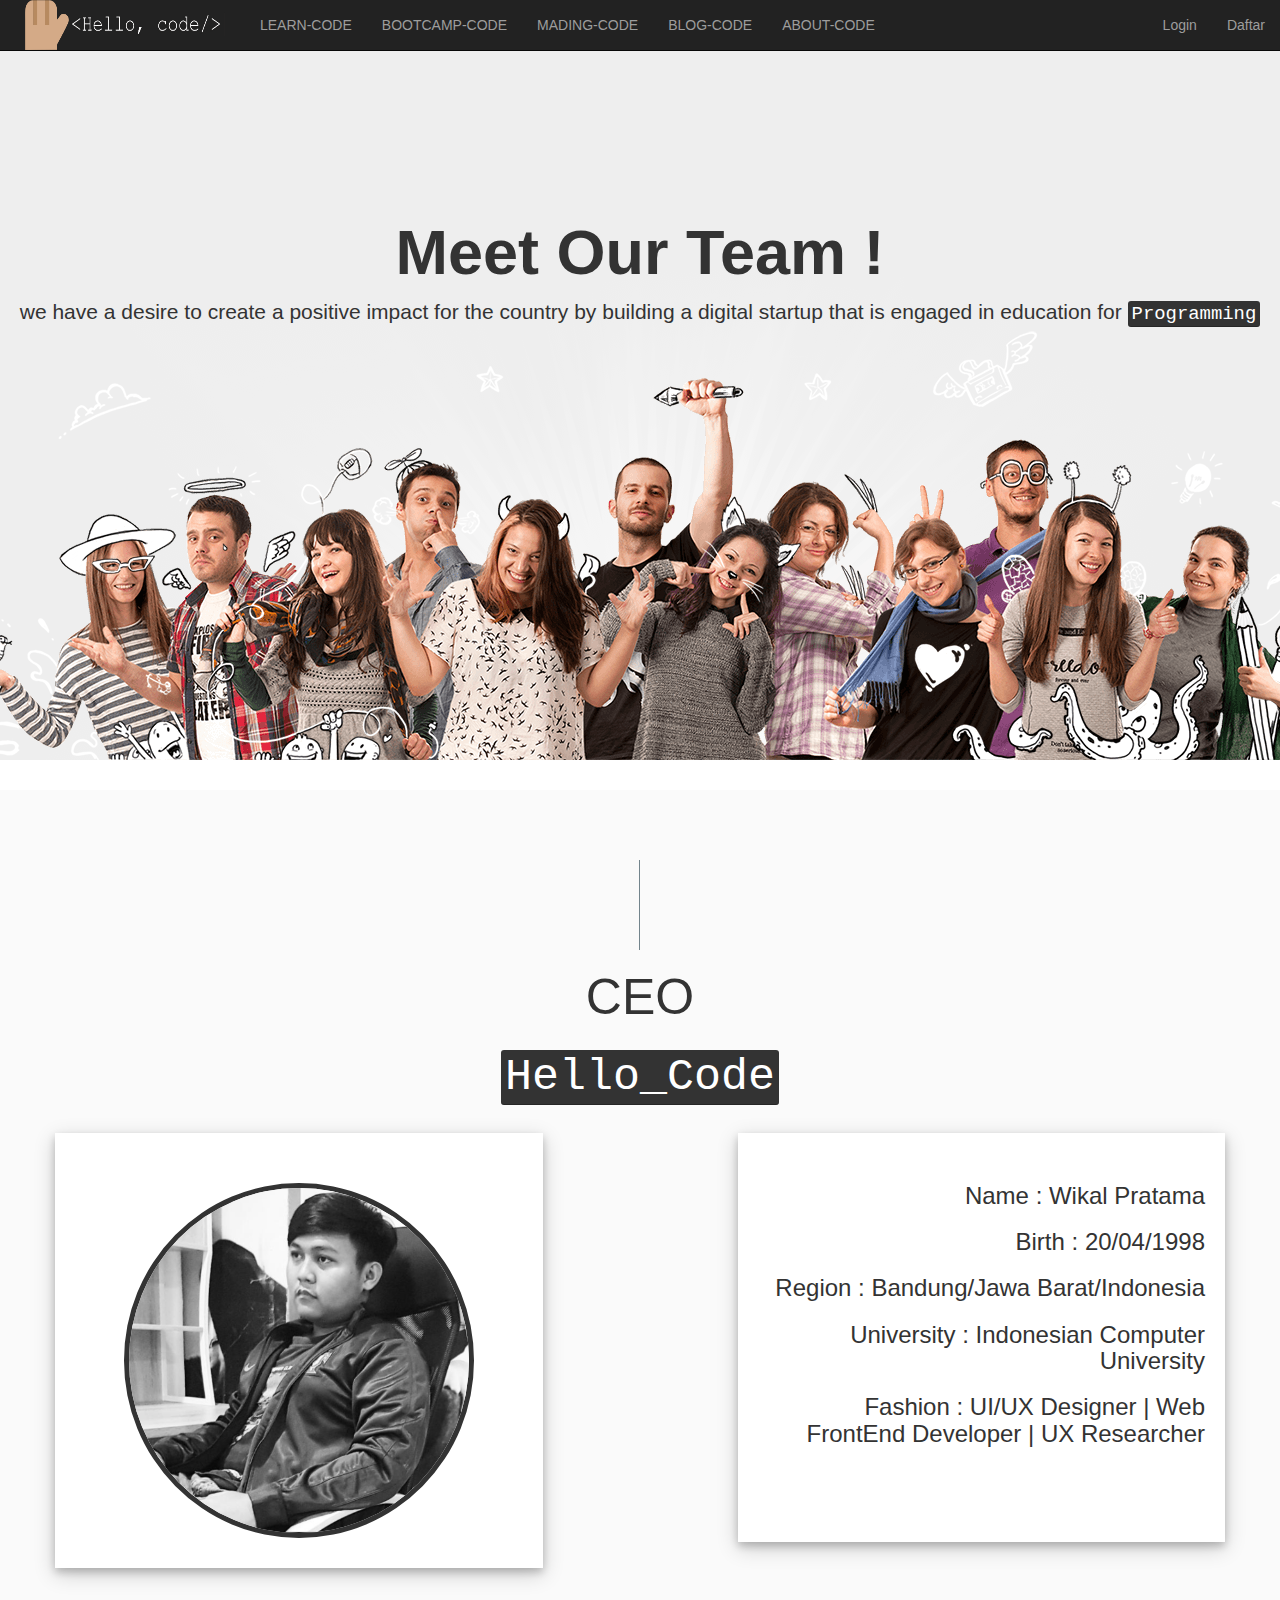
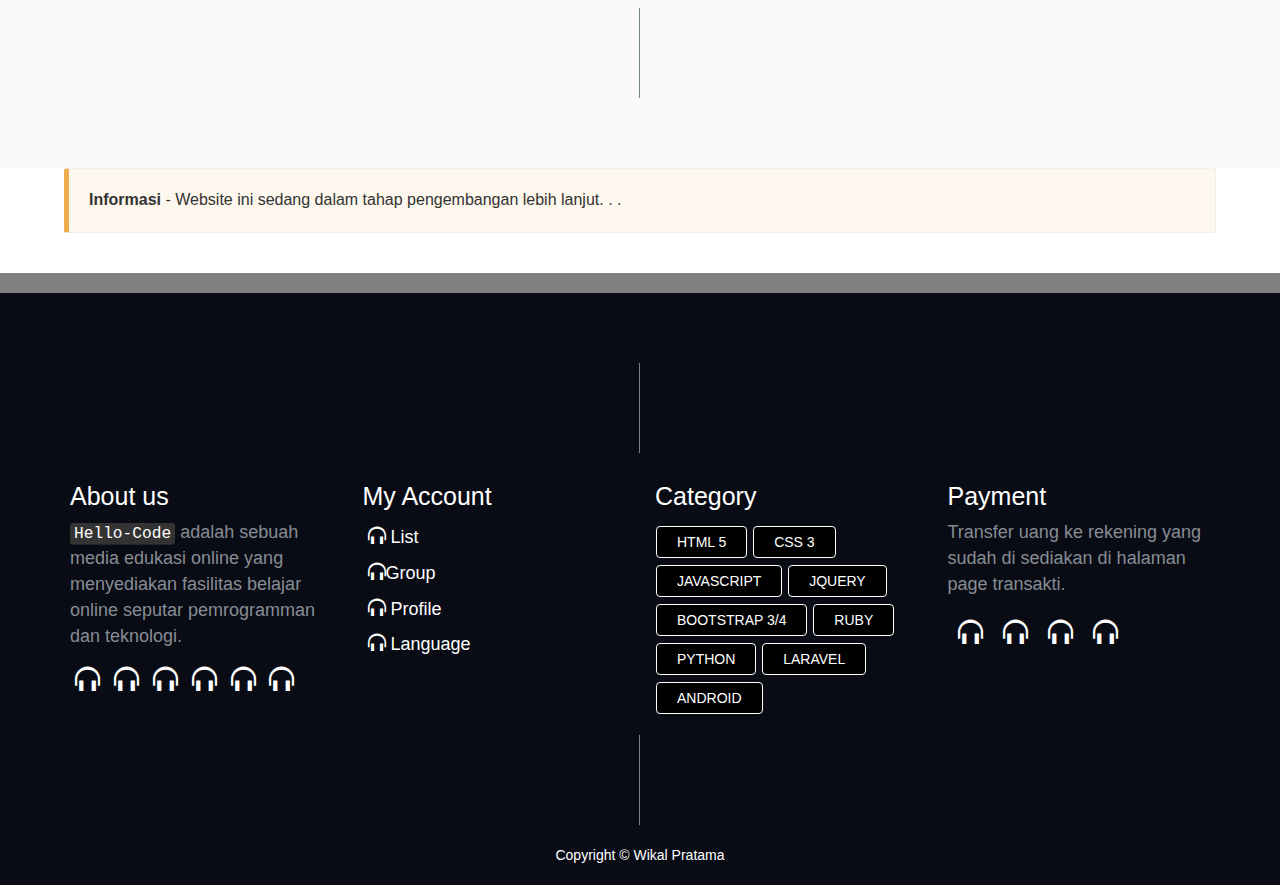
==== about.html @ 8a11c777 "ewok" ====
<!DOCTYPE html>
<html lang="en">

    <head>
        <meta charset="utf-8">
        <meta http-equiv="X-UA-Compatible" content="IE=edge">
        <meta name="viewport" content="width=device-width, initial-scale=1">
        <!-- The above 3 meta tags *must* come first in the head; any other head content must come *after* these tags -->
        <title>Bootcamp</title>

        <!-- Bootstrap -->
        <link href="css/bootstrap.min.css" rel="stylesheet">
        <link href="gayaku.css" rel="stylesheet">

        <!-- HTML5 shim and Respond.js for IE8 support of HTML5 elements and media queries -->
        <!-- WARNING: Respond.js doesn't work if you view the page via file:// -->
        <!--[if lt IE 9]>
<script src="https://oss.maxcdn.com/html5shiv/3.7.3/html5shiv.min.js"></script>
<script src="https://oss.maxcdn.com/respond/1.4.2/respond.min.js"></script>
<![endif]-->
    </head>

    <body>

        <nav class="navbar navbar-inverse navbar-fixed-top" style="margin: 0px;">
            <div class="container-fluid">
                <!-- Brand and toggle get grouped for better mobile display -->
                <div class="navbar-header">
                    <button type="button" class="navbar-toggle collapsed" data-toggle="collapse" data-target="#bs-example-navbar-collapse-1" aria-expanded="false">
                        <span class="sr-only">Toggle navigation</span>
                        <span class="icon-bar"></span>
                        <span class="icon-bar"></span>
                        <span class="icon-bar"></span>
                    </button>
                    <a href="index.html"><img src="gambar/icon2.png" style="width: 200px; margin-right: 20px; margin-left: 10px;" height="50px;">
                    </a>
                </div>

                <!-- Collect the nav links, forms, and other content for toggling -->
                <div class="collapse navbar-collapse" id="bs-example-navbar-collapse-1">
                    <ul class="nav navbar-nav">
                        <li><a href="learn.html">LEARN-CODE</a></li>
                        <li><a href="bootcamp.html">BOOTCAMP-CODE</a></li>
                        <li><a href="mading.html">MADING-CODE</a></li>
                        <li><a href="#">BLOG-CODE</a></li>
                        <li><a href="about.html">ABOUT-CODE</a></li>
                    </ul>
                    <ul class="nav navbar-nav navbar-right">
                        <li><a href="#">Login</a></li>
                        <li><a href="#">Daftar</a></li>
                    </ul>
                </div>
                <!-- /.navbar-collapse -->
            </div>
            <!-- /.container-fluid -->
        </nav>

        <div class="jumbotron text-center" id="jumboabout">
            <h1 id="about">Meet Our Team ! </h1>
            <p>we have a desire to create a positive impact for the country by building a digital startup that is engaged in education for <kbd>Programming</kbd></p>

        </div>



        <section class="ceo text-center">
            <div class="container">
                <hr>
                <h2>CEO </h2>
                <h2><kbd>Hello_Code</kbd></h2>
                <br>
                <div class="row">
                    <div class="col-md-5" style="background-color: white; box-shadow: 0 4px 8px 0 rgba(0, 0, 0, 0.2), 0 6px 20px 0 rgba(0, 0, 0, 0.19); padding: 30px;">
                        <br>
                        <img class="img img-circle animate" src="gambar/newwikal.jpg">
                    </div>
                    <div class="col-md-5 col-md-offset-2" style="background-color: white; box-shadow: 0 4px 8px 0 rgba(0, 0, 0, 0.2), 0 6px 20px 0 rgba(0, 0, 0, 0.19); padding: 30px; padding-bottom: 85px; margin-left: 154x; padding-right: 20px;">
                        <h3>Name : Wikal Pratama</h3>
                        <h3>Birth : 20/04/1998 </h3>
                        <h3>Region : Bandung/Jawa Barat/Indonesia </h3>
                        <h3>University : Indonesian Computer University </h3>
                        <h3>Fashion : UI/UX Designer | Web FrontEnd Developer | UX Researcher</h3>
                    </div>
                </div>
            </div>
            <br>
            <hr>
        </section>




        <div class="oaerror warning">
            <strong>Informasi</strong> - Website ini sedang dalam tahap pengembangan lebih lanjut. . .
        </div>

        <br>
        <br>



        <section class="footerbawah">
            <footer class="footer">
                <div class="container">
                    <hr>
                    <div class="row">
                        <div class="col-sm-3">
                            <h4 class="title ">About us</h4>
                            <p><kbd>Hello-Code</kbd> adalah sebuah media edukasi online yang menyediakan fasilitas belajar online seputar pemrogramman dan teknologi.</p>
                            <ul class="social-icon">
                                <a href="#" class="social"><i class="glyphicon glyphicon-headphones" aria-hidden="true"></i></a>
                                <a href="#" class="social"><i class="glyphicon glyphicon-headphones" aria-hidden="true"></i></a>
                                <a href="#" class="social"><i class="glyphicon glyphicon-headphones" aria-hidden="true"></i></a>
                                <a href="#" class="social"><i class="glyphicon glyphicon-headphones" aria-hidden="true"></i></a>
                                <a href="#" class="social"><i class="glyphicon glyphicon-headphones" aria-hidden="true"></i></a>
                                <a href="#" class="social"><i class="glyphicon glyphicon-headphones" aria-hidden="true"></i></a>
                            </ul>
                        </div>
                        <div class="col-sm-3">
                            <h4 class="title">My Account</h4>
                            <span class="acount-icon">          
                                <a href="#"><i class="glyphicon glyphicon-headphones" aria-hidden="true"></i> List</a>
                                <a href="#"><i class="glyphicon glyphicon-headphones" aria-hidden="true"></i>Group</a>
                                <a href="#"><i class="glyphicon glyphicon-headphones" aria-hidden="true"></i> Profile</a>
                                <a href="#"><i class="glyphicon glyphicon-headphones" aria-hidden="true"></i> Language</a>           
                            </span>
                        </div>
                        <div class="col-sm-3">
                            <h4 class="title">Category</h4>
                            <div class="category">
                                <a href="#">HTML 5</a>
                                <a href="#">CSS 3</a>
                                <a href="#">JAVASCRIPT</a>
                                <a href="#">JQUERY</a>
                                <a href="#">BOOTSTRAP 3/4</a>
                                <a href="#">RUBY</a>
                                <a href="#">PYTHON</a>
                                <a href="#">LARAVEL</a>
                                <a href="#">ANDROID</a>
                            </div>
                        </div>
                        <div class="col-sm-3">
                            <h4 class="title">Payment</h4>
                            <p>Transfer uang ke rekening yang sudah di sediakan di halaman page transakti.</p>
                            <ul class="payment">
                                <li><a href="#"><i class="glyphicon glyphicon-headphones" aria-hidden="true"></i></a></li>
                                <li><a href="#"><i class="glyphicon glyphicon-headphones" aria-hidden="true"></i></a></li>
                                <li><a href="#"><i class="glyphicon glyphicon-headphones" aria-hidden="true"></i></a></li>
                                <li><a href="#"><i class="glyphicon glyphicon-headphones" aria-hidden="true"></i></a></li>
                            </ul>
                        </div>
                    </div>
                    <hr>
                    <div class="row text-center"><a href="#" style="color: #fff;">Copyright © Wikal Pratama</a></div>
                </div>
            </footer>
        </section>


        <!-- jQuery (necessary for Bootstrap's JavaScript plugins) -->
        <script src="https://ajax.googleapis.com/ajax/libs/jquery/1.12.4/jquery.min.js"></script>
        <!-- Include all compiled plugins (below), or include individual files as needed -->
        <script src="js/bootstrap.min.js"></script>
    </body>

</html>
---- gayaku.css ----
#jumbohome {
    background-image:url(gambar/hellocodeblur.png);
    background-size: cover;
    height: 550px;
    min-height: 760px;


}

#jumbohome h1 {
    color: white;
    font-weight: 700;
    text-align: center;
    padding-top: 300px;
}

#jumbohome p {
    color: white;
    text-align: center;
    padding-top: 20px;
    font-size: 25px;
}

#jumbolearn {
    background-image: url(gambar/learncode.png);
    background-size: cover;
    height: 550px;
    min-height: 760px;
}
#jumbolearn h1 {
    color: white;
    font-weight: 700;
    text-align: center;
    padding-top: 300px;
}

#jumbolearn p {
    color : white;
    padding-top: 20px;
    font-size: 25px;
}

#jumboboot {
    background-image: url(gambar/bootcamp.png);
    background-size: cover;
    height: 550px;
    min-height: 760px;
}



#jumboboot p {
    color: white;
    padding-top: 20px;
    font-size: 25px;
}



#jumbomading {
    background-image: url(gambar/mading.jpg);
    background-size: cover;
    height: 550px;
    min-height: 760px;
}

#jumbomading p {
    color: white;
    padding-top: 20px;
    font-size: 25px;
}

#jumboabout {
    background-image: url(gambar/team-about.png);
     background-repeat:no-repeat;
    background-position: bottom;
    
    height: 550px;
    min-height: 760px;
}





.animate {
    transition: 0.8s;
}

.animate:hover{
    transform: rotate(360deg);
    border-radius: 50%;
}

.animate2{
    transition: 0.8s;
}

.animate2:hover{
    transform: rotate3d(360deg);
    
}

 h1 {
    color: white;
    font-weight: 700;
    text-align: center;
    padding-top: 300px;
}

#about {
    padding-top: 150px;
}


h2 {
    font-size: 50px;
}

hr {
    width: 30px;
    border-top: 3px solid #eee
    
}

#madding {
    background-color: lightgray;
    color: black;
}


p {
    font-size: 18px;
}

.mulaibelajar {
    padding-top: 100px;
    min-height: 650px;
    background-image: url(gambar/bg1.png);
    background-size: cover;
    /* Create the parallax scrolling effect */
    background-attachment: fixed;
    background-position: center;
    background-repeat: no-repeat;
    background-size: cover;
}

hr {
    border:         none;
    border-left:    1px solid hsla(200, 10%, 50%,100);
    height:         10vh;
    width:          1px;
}

body {
    font-family: 'Open Sans',sans-serif;
}

.bootcamp{
    background-color: #FAFAFA;
    padding-top: 50px;
    min-height: 500px;
    padding-bottom: 50px;
}

.mading {
    padding-top: 100px;
    padding-bottom: 100px;
    min-height: 580px;

    background-image: url(gambar/mading.jpg);

    background-size: cover;
    /* Create the parallax scrolling effect */
    background-attachment: fixed;
    background-position: center;
    background-repeat: no-repeat;
    background-size: cover;
    color: white;
}

.ceo {
    padding-top: 50px;
    padding-bottom: 50px;
    min-height: 580px;
    background-color: #FAFAFA;
}

.ceo img {
    border: 5px solid #333;
    width: 350px;
}

.ceo h3{
    text-align: right;
}

.formsaran{
    padding-top: 150px;
    padding-bottom: 150px;
}



.footerbawah {
    background-color: gray;
    min-height: 100px;
    padding-top: 20px;
}



button{
    width: 200px;
}

.caption {
    padding-bottom: 0;
}


.isi{
    min-height: 580px;
}

.isi img{
    width: 100px;
}

.isi h4{
    font-size: 16px;
}




/* button 3 dimensi */

.btn3d {
    position:relative;
    top: -6px;
    border:0;
    transition: all 40ms linear;
    margin-top:10px;
    margin-bottom:10px;
    margin-left:2px;
    margin-right:2px;
}

.btn3d:active, .btn3d.active {
    top:2px;
}

.btn3d.btn-primary {
    box-shadow:0 0 0 1px #417fbd inset, 0 0 0 2px rgba(255,255,255,0.15) inset, 0 8px 0 0 #4D5BBE, 0 8px 8px 1px rgba(0,0,0,0.5);
    background-color:#4274D7;
}
.btn3d.btn-primary:active, .btn3d.btn-primary.active {
    box-shadow:0 0 0 1px #417fbd inset, 0 0 0 1px rgba(255,255,255,0.15) inset, 0 1px 3px 1px rgba(0,0,0,0.3);
    background-color:#4274D7;
}








.oaerror {
    width: 90%; /* Configure it fit in your design  */
    margin: 0 auto; /* Centering Stuff */
    background-color: #FFFFFF; /* Default background */
    padding: 20px;
    border: 1px solid #eee;
    border-left-width: 5px;
    border-radius: 3px;
    margin: 0 auto;
    font-family: 'Open Sans', sans-serif;
    font-size: 16px;
}

.warning {
    border-left-color: #f0ad4e;
    background-color: rgba(240, 173, 78, 0.1);
}








/*FOOTER START///////////////////*/
.footer {
    padding: 50px 0 20px 0;
    background-color: #090c14;
    color: #878c94;
}
.footer .title{
    text-align: left;
    color:#fff;
    font-size:25px;
}
.footer .social-icon{
    padding:0px;
    margin:0px;
}
.footer .social-icon a{
    display:inline-block;
    color:#fff;
    font-size:25px;
    padding:5px;
}
.footer .acount-icon a{
    display:block;
    color:#fff;
    font-size:18px;
    padding:5px;
    text-decoration:none;
}
.footer .acount-icon .fa{
    margin-right:25px;
}
.footer .category a {
    text-decoration: none;
    color: #fff;
    display: inline-block;
    padding: 5px 20px;
    margin: 1px;
    border-radius:4px;
    margin-top: 6px;
    background-color: black;
    border: solid 1px #fff;
}
.footer .payment{
    margin:0px;
    padding:0px;
    list-style-type:none
}
.footer .payment li{
    list-style-type:none
}
.footer .payment li a {
    text-decoration: none;
    display: inline-block;
    color: #fff;
    float: left;
    font-size: 25px;
    padding: 10px 10px;
}





























.material-button-anim {
    position: relative;
    padding: 127px 15px 27px;
    text-align: center;
    max-width: 320px;
    margin: 0 auto 20px;
}

.material-button {
    position: relative;
    top: 0;
    z-index: 1;
    width: 70px;
    height: 70px;
    font-size: 1.5em;
    color: #fff;
    background: #2C98DE;
    border: none;
    border-radius: 50%;
    box-shadow: 0 3px 6px rgba(0,0,0,.275);
    outline: none;
}
.material-button-toggle {
    z-index: 3;
    width: 90px;
    height: 90px;
    margin: 0 auto;
}
.material-button-toggle span {
    -webkit-transform: none;
    transform:         none;
    -webkit-transition: -webkit-transform .175s cubic-bazier(.175,.67,.83,.67);
    transition:         transform .175s cubic-bazier(.175,.67,.83,.67);
}
.material-button-toggle.open {
    -webkit-transform: scale(1.3,1.3);
    transform:         scale(1.3,1.3);
    -webkit-animation: toggleBtnAnim .175s;
    animation:         toggleBtnAnim .175s;
}
.material-button-toggle.open span {
    -webkit-transform: rotate(45deg);
    transform:         rotate(45deg);
    -webkit-transition: -webkit-transform .175s cubic-bazier(.175,.67,.83,.67);
    transition:         transform .175s cubic-bazier(.175,.67,.83,.67);
}

#options {
    height: 70px;
}
.option {
    position: relative;
}
.option .option1,
.option .option2,
.option .option3 {
    filter: blur(5px);
    -webkit-filter: blur(5px);
    -webkit-transition: all .175s;
    transition:         all .175s;
}
.option .option1 {
    -webkit-transform: translate3d(90px,90px,0) scale(.8,.8);
    transform:         translate3d(90px,90px,0) scale(.8,.8);
}
.option .option2 {
    -webkit-transform: translate3d(0,90px,0) scale(.8,.8);
    transform:         translate3d(0,90px,0) scale(.8,.8);
}
.option .option3 {
    -webkit-transform: translate3d(-90px,90px,0) scale(.8,.8);
    transform:         translate3d(-90px,90px,0) scale(.8,.8);
}
.option.scale-on .option1, 
.option.scale-on .option2,
.option.scale-on .option3 {
    filter: blur(0);
    -webkit-filter: blur(0);
    -webkit-transform: none;
    transform:         none;
    -webkit-transition: all .175s;
    transition:         all .175s;
}
.option.scale-on .option2 {
    -webkit-transform: translateY(-28px) translateZ(0);
    transform:         translateY(-28px) translateZ(0);
    -webkit-transition: all .175s;
    transition:         all .175s;
}

@keyframes toggleBtnAnim {
    0% {
        -webkit-transform: scale(1,1);
        transform:         scale(1,1);
    }
    25% {
        -webkit-transform: scale(1.4,1.4);
        transform:         scale(1.4,1.4); 
    }
    75% {
        -webkit-transform: scale(1.2,1.2);
        transform:         scale(1.2,1.2);
    }
    100% {
        -webkit-transform: scale(1.3,1.3);
        transform:         scale(1.3,1.3);
    }
}
@-webkit-keyframes toggleBtnAnim {
    0% {
        -webkit-transform: scale(1,1);
        transform:         scale(1,1);
    }
    25% {
        -webkit-transform: scale(1.4,1.4);
        transform:         scale(1.4,1.4); 
    }
    75% {
        -webkit-transform: scale(1.2,1.2);
        transform:         scale(1.2,1.2);
    }
    100% {
        -webkit-transform: scale(1.3,1.3);
        transform:         scale(1.3,1.3);
    }
}
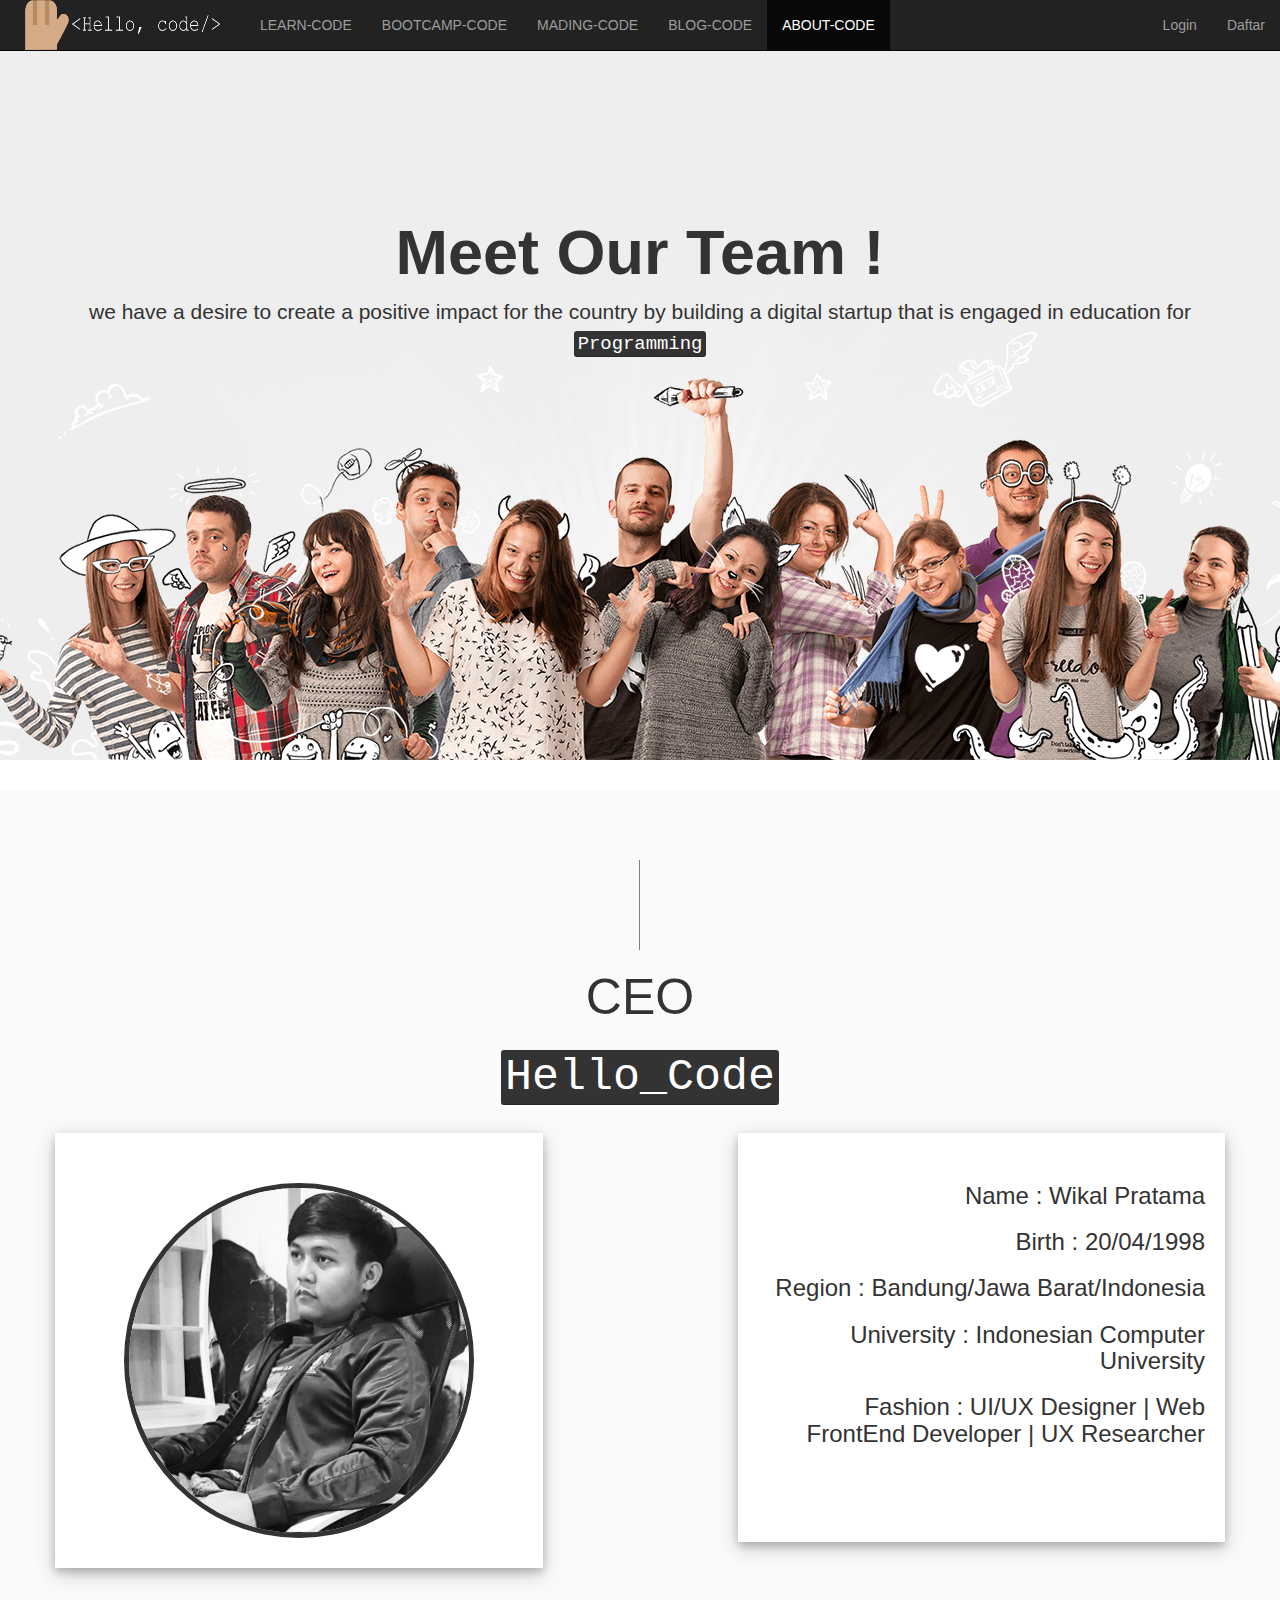
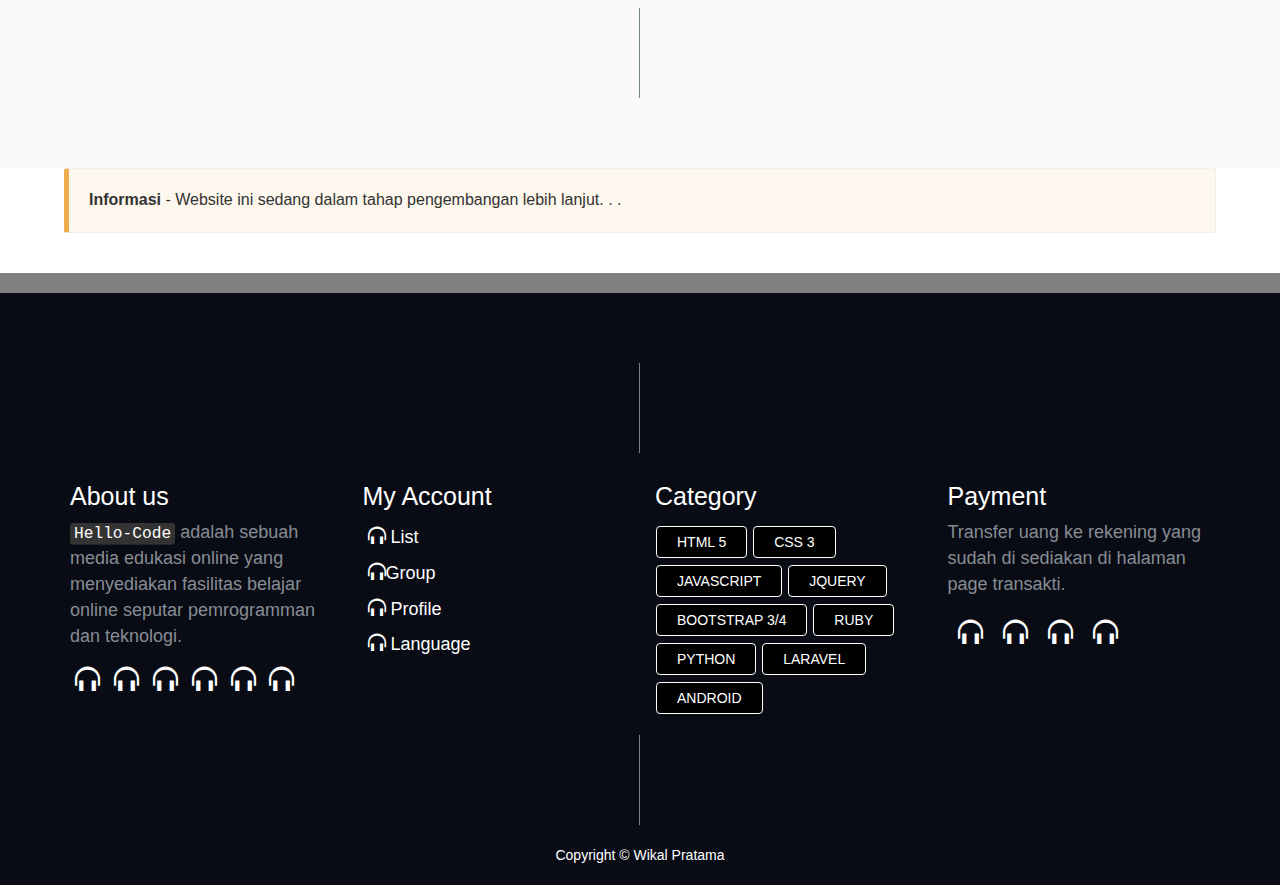
==== commit 2771fbaa: "animate.css" ====
--- a/about.html
+++ b/about.html
@@ -43,7 +43,7 @@
                         <li><a href="bootcamp.html">BOOTCAMP-CODE</a></li>
                         <li><a href="mading.html">MADING-CODE</a></li>
                         <li><a href="#">BLOG-CODE</a></li>
-                        <li><a href="about.html">ABOUT-CODE</a></li>
+                        <li class="active"><a href="about.html">ABOUT-CODE</a></li>
                     </ul>
                     <ul class="nav navbar-nav navbar-right">
                         <li><a href="#">Login</a></li>
@@ -56,8 +56,10 @@
         </nav>
 
         <div class="jumbotron text-center" id="jumboabout">
-            <h1 id="about">Meet Our Team ! </h1>
-            <p>we have a desire to create a positive impact for the country by building a digital startup that is engaged in education for <kbd>Programming</kbd></p>
+            <div class="container">
+                <h1 id="about">Meet Our Team ! </h1>
+                <p>we have a desire to create a positive impact for the country by building a digital startup that is engaged in education for <kbd>Programming</kbd></p>
+            </div>
 
         </div>
 
--- a/gayaku.css
+++ b/gayaku.css
@@ -3,7 +3,7 @@
     background-size: cover;
     height: 550px;
     min-height: 760px;
-
+    font-family : “Courier New”, Courier, monospace
 
 }
 
@@ -26,6 +26,7 @@
     background-size: cover;
     height: 550px;
     min-height: 760px;
+    font-family : “Courier New”, Courier, monospace
 }
 #jumbolearn h1 {
     color: white;
@@ -45,6 +46,7 @@
     background-size: cover;
     height: 550px;
     min-height: 760px;
+    font-family : “Courier New”, Courier, monospace
 }
 
 
@@ -62,6 +64,7 @@
     background-size: cover;
     height: 550px;
     min-height: 760px;
+    font-family : “Courier New”, Courier, monospace
 }
 
 #jumbomading p {
@@ -74,9 +77,9 @@
     background-image: url(gambar/team-about.png);
      background-repeat:no-repeat;
     background-position: bottom;
-    
+    min-height: 760px;
+    font-family : “Courier New”, Courier, monospace
     height: 550px;
-    min-height: 760px;
 }
 
 
@@ -356,7 +359,78 @@
 
 
 
-
+@-webkit-keyframes bounce {
+  from,
+  20%,
+  53%,
+  80%,
+  to {
+    -webkit-animation-timing-function: cubic-bezier(0.215, 0.61, 0.355, 1);
+    animation-timing-function: cubic-bezier(0.215, 0.61, 0.355, 1);
+    -webkit-transform: translate3d(0, 0, 0);
+    transform: translate3d(0, 0, 0);
+  }
+
+  40%,
+  43% {
+    -webkit-animation-timing-function: cubic-bezier(0.755, 0.05, 0.855, 0.06);
+    animation-timing-function: cubic-bezier(0.755, 0.05, 0.855, 0.06);
+    -webkit-transform: translate3d(0, -30px, 0);
+    transform: translate3d(0, -30px, 0);
+  }
+
+  70% {
+    -webkit-animation-timing-function: cubic-bezier(0.755, 0.05, 0.855, 0.06);
+    animation-timing-function: cubic-bezier(0.755, 0.05, 0.855, 0.06);
+    -webkit-transform: translate3d(0, -15px, 0);
+    transform: translate3d(0, -15px, 0);
+  }
+
+  90% {
+    -webkit-transform: translate3d(0, -4px, 0);
+    transform: translate3d(0, -4px, 0);
+  }
+}
+
+@keyframes bounce {
+  from,
+  20%,
+  53%,
+  80%,
+  to {
+    -webkit-animation-timing-function: cubic-bezier(0.215, 0.61, 0.355, 1);
+    animation-timing-function: cubic-bezier(0.215, 0.61, 0.355, 1);
+    -webkit-transform: translate3d(0, 0, 0);
+    transform: translate3d(0, 0, 0);
+  }
+
+  40%,
+  43% {
+    -webkit-animation-timing-function: cubic-bezier(0.755, 0.05, 0.855, 0.06);
+    animation-timing-function: cubic-bezier(0.755, 0.05, 0.855, 0.06);
+    -webkit-transform: translate3d(0, -30px, 0);
+    transform: translate3d(0, -30px, 0);
+  }
+
+  70% {
+    -webkit-animation-timing-function: cubic-bezier(0.755, 0.05, 0.855, 0.06);
+    animation-timing-function: cubic-bezier(0.755, 0.05, 0.855, 0.06);
+    -webkit-transform: translate3d(0, -15px, 0);
+    transform: translate3d(0, -15px, 0);
+  }
+
+  90% {
+    -webkit-transform: translate3d(0, -4px, 0);
+    transform: translate3d(0, -4px, 0);
+  }
+}
+
+.bounce {
+  -webkit-animation-name: bounce;
+  animation-name: bounce;
+  -webkit-transform-origin: center bottom;
+  transform-origin: center bottom;
+}
 
 
 
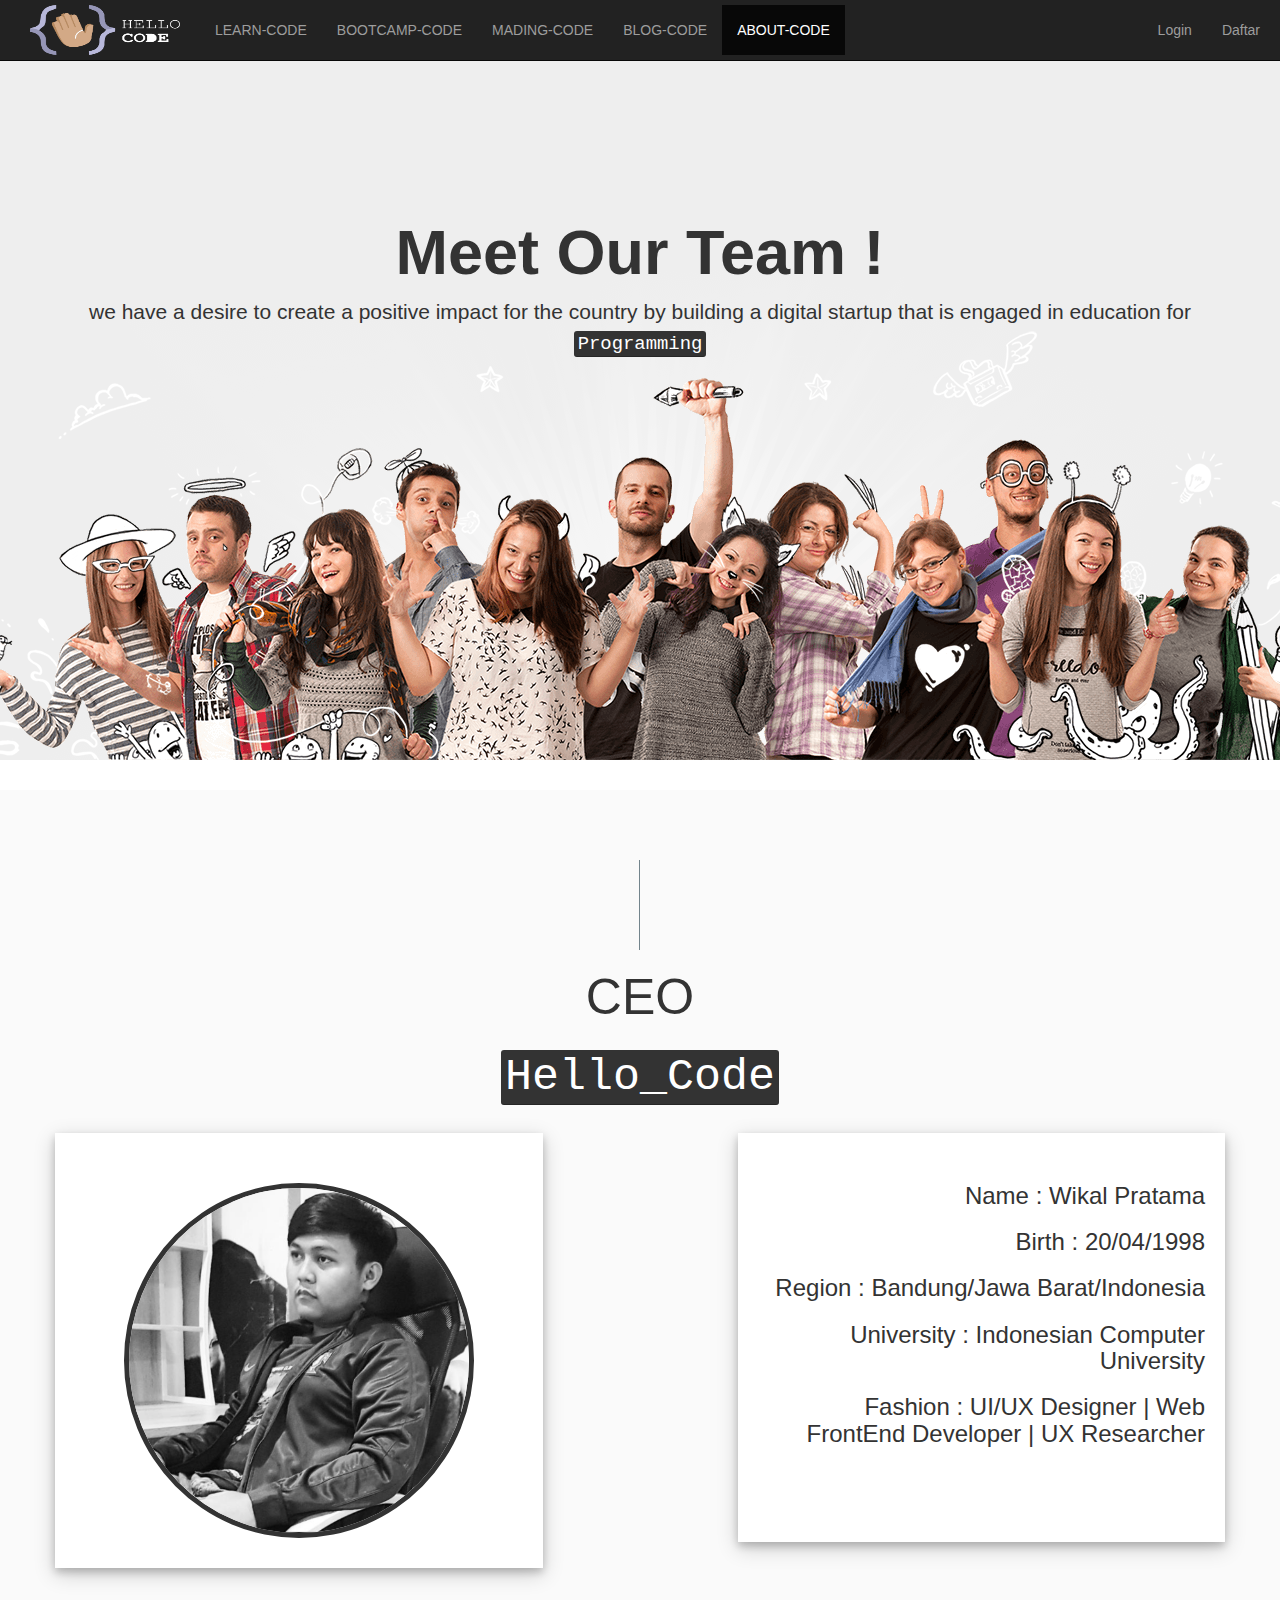
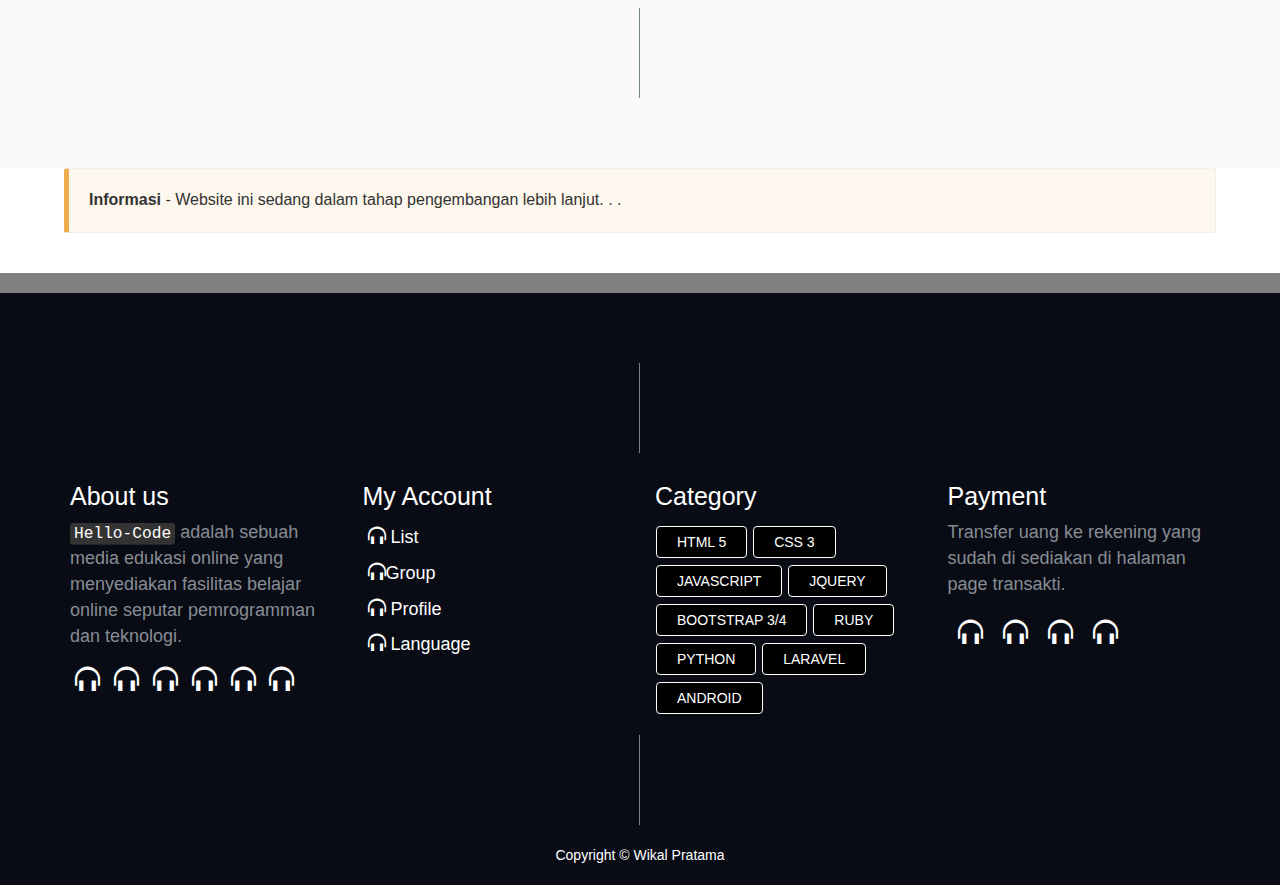
==== commit 6d598b86: "cilem bau" ====
--- a/about.html
+++ b/about.html
@@ -22,7 +22,7 @@
 
     <body>
 
-        <nav class="navbar navbar-inverse navbar-fixed-top" style="margin: 0px;">
+        <nav class="navbar navbar-inverse navbar-fixed-top" style="padding: 5px;">
             <div class="container-fluid">
                 <!-- Brand and toggle get grouped for better mobile display -->
                 <div class="navbar-header">
@@ -32,7 +32,7 @@
                         <span class="icon-bar"></span>
                         <span class="icon-bar"></span>
                     </button>
-                    <a href="index.html"><img src="gambar/icon2.png" style="width: 200px; margin-right: 20px; margin-left: 10px;" height="50px;">
+                    <a href="index.html"><img class="" src="gambar/icon/logo.png" style="width: 150px; margin-right: 20px; margin-left: 10px;" height="50px;">
                     </a>
                 </div>
 
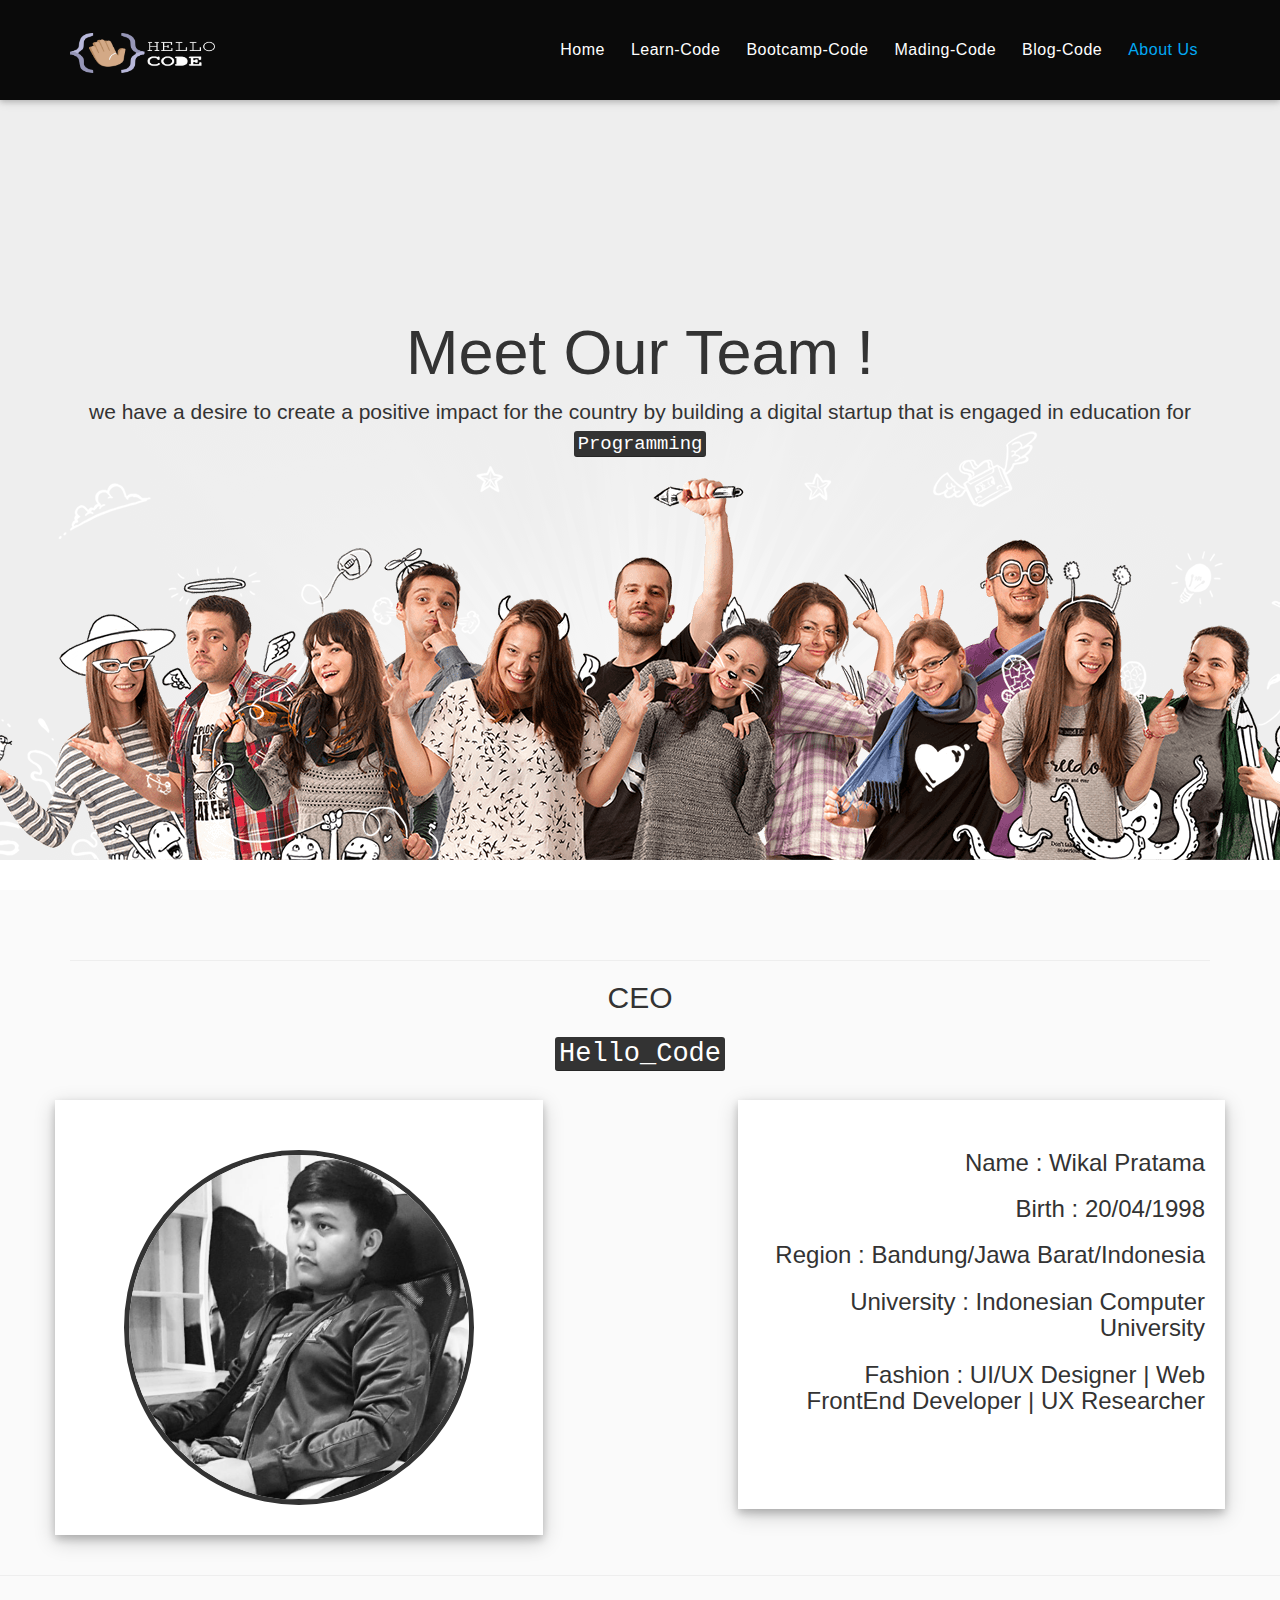
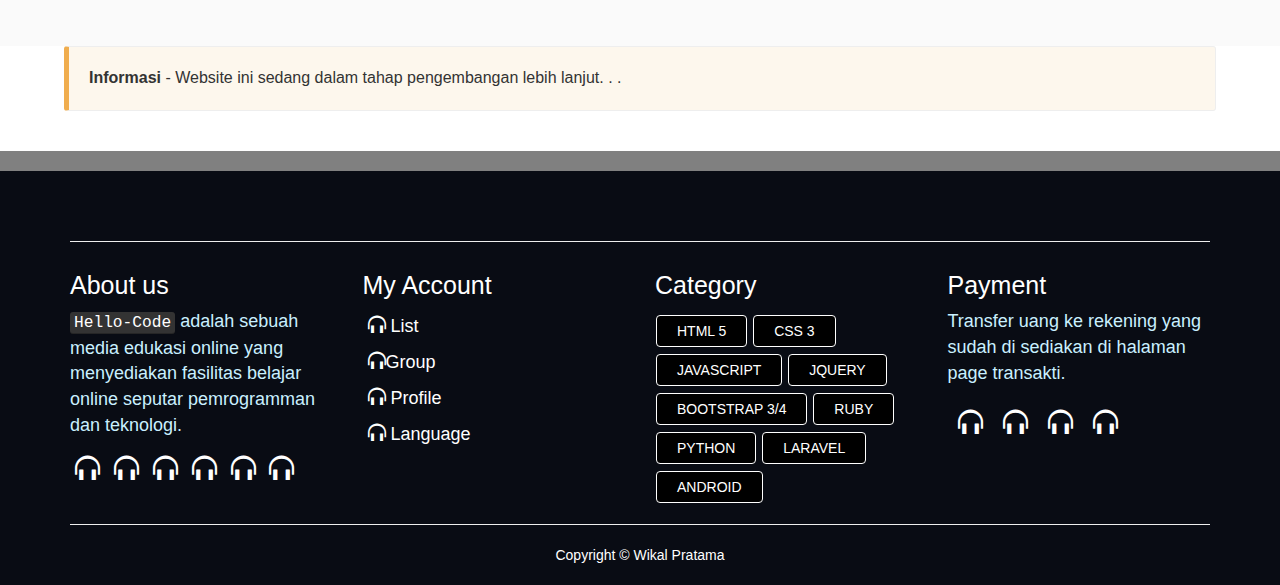
==== commit dd0ae9ca: "perubahan besar2n dan menambahkan materialize" ====
--- a/about.html
+++ b/about.html
@@ -9,8 +9,24 @@
         <title>Bootcamp</title>
 
         <!-- Bootstrap -->
+        <link rel="shortcut icon" href="gambar/icon/icon.png">
         <link href="css/bootstrap.min.css" rel="stylesheet">
         <link href="gayaku.css" rel="stylesheet">
+        <link href='https://fonts.googleapis.com/css?family=Raleway:400,300,500,700,900' rel='stylesheet' type='text/css'>
+        <!-- FontAwesome CSS -->
+        <link href="assets/fonts/font-awesome/css/font-awesome.min.css" rel="stylesheet">
+        <!-- Material Icons CSS -->
+        <link href="assets/fonts/iconfont/material-icons.css" rel="stylesheet">
+        <!-- animated-headline -->
+        <link href="assets/css/animated-headline.css" rel="stylesheet">
+        <!-- shortcodes -->
+        <link href="assets/css/shortcodes/shortcodes.css" rel="stylesheet">
+        <!-- materialize -->
+        <link href="assets/materialize/css/materialize.min.css" rel="stylesheet">
+        <!-- Bootstrap -->
+        <link href="assets/bootstrap/css/bootstrap.min.css" rel="stylesheet">
+        <!-- Style CSS -->
+        <link href="style.css" rel="stylesheet">
 
         <!-- HTML5 shim and Respond.js for IE8 support of HTML5 elements and media queries -->
         <!-- WARNING: Respond.js doesn't work if you view the page via file:// -->
@@ -22,38 +38,53 @@
 
     <body>
 
-        <nav class="navbar navbar-inverse navbar-fixed-top" style="padding: 5px;">
-            <div class="container-fluid">
-                <!-- Brand and toggle get grouped for better mobile display -->
-                <div class="navbar-header">
-                    <button type="button" class="navbar-toggle collapsed" data-toggle="collapse" data-target="#bs-example-navbar-collapse-1" aria-expanded="false">
-                        <span class="sr-only">Toggle navigation</span>
-                        <span class="icon-bar"></span>
-                        <span class="icon-bar"></span>
-                        <span class="icon-bar"></span>
-                    </button>
-                    <a href="index.html"><img class="" src="gambar/icon/logo.png" style="width: 150px; margin-right: 20px; margin-left: 10px;" height="50px;">
-                    </a>
+        <header id="header" class="tt-nav">
+
+            <div class="header-sticky dark-header">
+
+                <div class="container">
+
+                    
+
+                    <div id="materialize-menu" class="menuzord">
+
+                        <!--logo start-->
+                        <a href="index.html" class="logo-brand ">
+                            <img class="retina" src="gambar/icon/logo.png" alt=""/>
+                        </a>
+                        <!--logo end-->
+
+                        <!--mega menu start-->
+                        <ul class="menuzord-menu pull-right light">
+                            <li><a href="index.html">Home</a>
+
+                            </li>
+
+                            <li><a href="learn.html">Learn-Code</a>
+
+                            </li>
+
+                            <li><a href="bootcamp.html">Bootcamp-Code</a>
+
+                            </li>
+
+                            <li><a href="mading.html">Mading-Code</a>
+
+                            </li>
+
+                            <li><a href="javascript:void(0)">Blog-Code</a>
+
+                            </li>
+                            <li class="active"><a href="about.html">About Us</a></li>
+                        </ul>
+                        <!--mega menu end-->
+
+                    </div>
                 </div>
-
-                <!-- Collect the nav links, forms, and other content for toggling -->
-                <div class="collapse navbar-collapse" id="bs-example-navbar-collapse-1">
-                    <ul class="nav navbar-nav">
-                        <li><a href="learn.html">LEARN-CODE</a></li>
-                        <li><a href="bootcamp.html">BOOTCAMP-CODE</a></li>
-                        <li><a href="mading.html">MADING-CODE</a></li>
-                        <li><a href="#">BLOG-CODE</a></li>
-                        <li class="active"><a href="about.html">ABOUT-CODE</a></li>
-                    </ul>
-                    <ul class="nav navbar-nav navbar-right">
-                        <li><a href="#">Login</a></li>
-                        <li><a href="#">Daftar</a></li>
-                    </ul>
-                </div>
-                <!-- /.navbar-collapse -->
             </div>
-            <!-- /.container-fluid -->
-        </nav>
+
+        </header>
+        <!--header end-->
 
         <div class="jumbotron text-center" id="jumboabout">
             <div class="container">
@@ -162,7 +193,18 @@
         <!-- jQuery (necessary for Bootstrap's JavaScript plugins) -->
         <script src="https://ajax.googleapis.com/ajax/libs/jquery/1.12.4/jquery.min.js"></script>
         <!-- Include all compiled plugins (below), or include individual files as needed -->
-        <script src="js/bootstrap.min.js"></script>
+        <!-- jQuery -->
+        <script src="assets/js/jquery-2.1.3.min.js"></script>
+        <script src="assets/bootstrap/js/bootstrap.min.js"></script>
+        <script src="assets/materialize/js/materialize.min.js"></script>
+        <script src="assets/js/menuzord.js"></script>
+        <script src="assets/js/jquery.easing.min.js"></script>
+        <script src="assets/js/jquery.sticky.min.js"></script>
+        <script src="assets/js/smoothscroll.min.js"></script>
+        <script src="assets/js/jquery.stellar.min.js"></script>
+        <script src="assets/js/imagesloaded.js"></script>
+        <script src="assets/js/animated-headline.js"></script>
+        <script src="assets/js/scripts.js"></script>    
     </body>
 
 </html>
--- a/gayaku.css
+++ b/gayaku.css
@@ -1,5 +1,5 @@
 #jumbohome {
-    background-image:url(gambar/hellocodeblur.png);
+    background-image:url(gambar/icon/hellocodeblur.png);
     background-size: cover;
     height: 550px;
     min-height: 760px;
@@ -30,9 +30,9 @@
 }
 #jumbolearn h1 {
     color: white;
-    font-weight: 700;
+    font-weight: 700px;
     text-align: center;
-    padding-top: 300px;
+    padding-top: 200px;
 }
 
 #jumbolearn p {
@@ -120,11 +120,7 @@
     font-size: 50px;
 }
 
-hr {
-    width: 30px;
-    border-top: 3px solid #eee
-    
-}
+
 
 #madding {
     background-color: lightgray;
@@ -148,7 +144,7 @@
     background-size: cover;
 }
 
-hr {
+.hrsendiri {
     border:         none;
     border-left:    1px solid hsla(200, 10%, 50%,100);
     height:         10vh;
@@ -167,11 +163,11 @@
 }
 
 .mading {
-    padding-top: 100px;
+    padding-top: 110px;
     padding-bottom: 100px;
-    min-height: 580px;
-
-    background-image: url(gambar/mading.jpg);
+    
+
+    background-image: url(gambar/papantulis.jpg);
 
     background-size: cover;
     /* Create the parallax scrolling effect */
--- a/assets/fonts/iconfont/material-icons.css
+++ b/assets/fonts/iconfont/material-icons.css
@@ -0,0 +1,38 @@
+@font-face {
+  font-family: 'Material Icons';
+  font-style: normal;
+  font-weight: 400;
+  src: url(MaterialIcons-Regular.eot); /* For IE6-8 */
+  src: local('Material Icons'),
+       local('MaterialIcons-Regular'),
+       url(MaterialIcons-Regular.woff2) format('woff2'),
+       url(MaterialIcons-Regular.woff) format('woff'),
+       url(MaterialIcons-Regular.ttf) format('truetype');
+}
+
+.material-icons {
+  font-family: 'Material Icons';
+  font-weight: normal;
+  font-style: normal;
+  font-size: 24px;  /* Preferred icon size */
+  display: inline-block;
+  width: 1em;
+  height: 1em;
+  line-height: 1;
+  text-transform: none;
+  letter-spacing: normal;
+  word-wrap: normal;
+  white-space: nowrap;
+  direction: ltr;
+
+  /* Support for all WebKit browsers. */
+  -webkit-font-smoothing: antialiased;
+  /* Support for Safari and Chrome. */
+  text-rendering: optimizeLegibility;
+
+  /* Support for Firefox. */
+  -moz-osx-font-smoothing: grayscale;
+
+  /* Support for IE. */
+  font-feature-settings: 'liga';
+}
--- a/assets/css/animated-headline.css
+++ b/assets/css/animated-headline.css
@@ -0,0 +1,1232 @@
+/* -------------------------------- 
+Primary style
+-------------------------------- */
+
+.tt-text-intro {
+  margin: 4em auto 3em;
+}
+
+.tt-headline {
+  font-size: 3rem;
+  line-height: 1.2;
+  color: #fff;
+}
+@media only screen and (min-width: 768px) {
+  .tt-headline {
+    font-size: 4.4rem;
+    font-weight: 300;
+  }
+}
+@media only screen and (min-width: 1170px) {
+  .tt-headline {
+    font-size: 7rem;
+  }
+}
+
+
+.tt-sub-intro {
+    font-size: 24px;
+    line-height: 35px;
+    color: #fff;
+    text-transform: uppercase;
+    display: block;
+    margin: 30px 0 50px;
+    letter-spacing: 5px;
+}
+
+
+
+.tt-words-wrapper {
+  display: inline-block;
+  position: relative;
+  text-align: center;
+}
+.tt-words-wrapper b {
+  display: inline-block;
+  position: absolute;
+  white-space: nowrap;
+  left: 0;
+  right: 0;
+  top: 0;
+  font-weight: 900;
+  text-transform: uppercase;
+}
+.tt-words-wrapper b.is-visible {
+  position: relative;
+}
+.no-js .tt-words-wrapper b {
+  opacity: 0;
+}
+.no-js .tt-words-wrapper b.is-visible {
+  opacity: 1;
+}
+
+/* -------------------------------- 
+
+xrotate-1 
+
+-------------------------------- */
+.tt-headline.rotate-1 .tt-words-wrapper {
+  -webkit-perspective: 300px;
+  -moz-perspective: 300px;
+  perspective: 300px;
+}
+.tt-headline.rotate-1 b {
+  opacity: 0;
+  -webkit-transform-origin: 50% 100%;
+  -moz-transform-origin: 50% 100%;
+  -ms-transform-origin: 50% 100%;
+  -o-transform-origin: 50% 100%;
+  transform-origin: 50% 100%;
+  -webkit-transform: rotateX(180deg);
+  -moz-transform: rotateX(180deg);
+  -ms-transform: rotateX(180deg);
+  -o-transform: rotateX(180deg);
+  transform: rotateX(180deg);
+}
+.tt-headline.rotate-1 b.is-visible {
+  opacity: 1;
+  -webkit-transform: rotateX(0deg);
+  -moz-transform: rotateX(0deg);
+  -ms-transform: rotateX(0deg);
+  -o-transform: rotateX(0deg);
+  transform: rotateX(0deg);
+  -webkit-animation: tt-rotate-1-in 1.2s;
+  -moz-animation: tt-rotate-1-in 1.2s;
+  animation: tt-rotate-1-in 1.2s;
+}
+.tt-headline.rotate-1 b.is-hidden {
+  -webkit-transform: rotateX(180deg);
+  -moz-transform: rotateX(180deg);
+  -ms-transform: rotateX(180deg);
+  -o-transform: rotateX(180deg);
+  transform: rotateX(180deg);
+  -webkit-animation: tt-rotate-1-out 1.2s;
+  -moz-animation: tt-rotate-1-out 1.2s;
+  animation: tt-rotate-1-out 1.2s;
+}
+
+@-webkit-keyframes tt-rotate-1-in {
+  0% {
+    -webkit-transform: rotateX(180deg);
+    opacity: 0;
+  }
+  35% {
+    -webkit-transform: rotateX(120deg);
+    opacity: 0;
+  }
+  65% {
+    opacity: 0;
+  }
+  100% {
+    -webkit-transform: rotateX(360deg);
+    opacity: 1;
+  }
+}
+@-moz-keyframes tt-rotate-1-in {
+  0% {
+    -moz-transform: rotateX(180deg);
+    opacity: 0;
+  }
+  35% {
+    -moz-transform: rotateX(120deg);
+    opacity: 0;
+  }
+  65% {
+    opacity: 0;
+  }
+  100% {
+    -moz-transform: rotateX(360deg);
+    opacity: 1;
+  }
+}
+@keyframes tt-rotate-1-in {
+  0% {
+    -webkit-transform: rotateX(180deg);
+    -moz-transform: rotateX(180deg);
+    -ms-transform: rotateX(180deg);
+    -o-transform: rotateX(180deg);
+    transform: rotateX(180deg);
+    opacity: 0;
+  }
+  35% {
+    -webkit-transform: rotateX(120deg);
+    -moz-transform: rotateX(120deg);
+    -ms-transform: rotateX(120deg);
+    -o-transform: rotateX(120deg);
+    transform: rotateX(120deg);
+    opacity: 0;
+  }
+  65% {
+    opacity: 0;
+  }
+  100% {
+    -webkit-transform: rotateX(360deg);
+    -moz-transform: rotateX(360deg);
+    -ms-transform: rotateX(360deg);
+    -o-transform: rotateX(360deg);
+    transform: rotateX(360deg);
+    opacity: 1;
+  }
+}
+@-webkit-keyframes tt-rotate-1-out {
+  0% {
+    -webkit-transform: rotateX(0deg);
+    opacity: 1;
+  }
+  35% {
+    -webkit-transform: rotateX(-40deg);
+    opacity: 1;
+  }
+  65% {
+    opacity: 0;
+  }
+  100% {
+    -webkit-transform: rotateX(180deg);
+    opacity: 0;
+  }
+}
+@-moz-keyframes tt-rotate-1-out {
+  0% {
+    -moz-transform: rotateX(0deg);
+    opacity: 1;
+  }
+  35% {
+    -moz-transform: rotateX(-40deg);
+    opacity: 1;
+  }
+  65% {
+    opacity: 0;
+  }
+  100% {
+    -moz-transform: rotateX(180deg);
+    opacity: 0;
+  }
+}
+@keyframes tt-rotate-1-out {
+  0% {
+    -webkit-transform: rotateX(0deg);
+    -moz-transform: rotateX(0deg);
+    -ms-transform: rotateX(0deg);
+    -o-transform: rotateX(0deg);
+    transform: rotateX(0deg);
+    opacity: 1;
+  }
+  35% {
+    -webkit-transform: rotateX(-40deg);
+    -moz-transform: rotateX(-40deg);
+    -ms-transform: rotateX(-40deg);
+    -o-transform: rotateX(-40deg);
+    transform: rotateX(-40deg);
+    opacity: 1;
+  }
+  65% {
+    opacity: 0;
+  }
+  100% {
+    -webkit-transform: rotateX(180deg);
+    -moz-transform: rotateX(180deg);
+    -ms-transform: rotateX(180deg);
+    -o-transform: rotateX(180deg);
+    transform: rotateX(180deg);
+    opacity: 0;
+  }
+}
+/* -------------------------------- 
+
+xtype 
+
+-------------------------------- */
+.tt-headline.type .tt-words-wrapper {
+  vertical-align: top;
+  overflow: hidden;
+}
+.tt-headline.type .tt-words-wrapper::after {
+  /* vertical bar */
+  content: '';
+  position: absolute;
+  right: 0;
+  top: 50%;
+  bottom: auto;
+  -webkit-transform: translateY(-50%);
+  -moz-transform: translateY(-50%);
+  -ms-transform: translateY(-50%);
+  -o-transform: translateY(-50%);
+  transform: translateY(-50%);
+  height: 90%;
+  width: 1px;
+  background-color: #03a9f4;
+}
+.tt-headline.type .tt-words-wrapper.waiting::after {
+  -webkit-animation: tt-pulse 1s infinite;
+  -moz-animation: tt-pulse 1s infinite;
+  animation: tt-pulse 1s infinite;
+}
+.tt-headline.type .tt-words-wrapper.selected {
+  background-color: #03a9f4;
+}
+.tt-headline.type .tt-words-wrapper.selected::after {
+  visibility: hidden;
+}
+.tt-headline.type .tt-words-wrapper.selected b {
+  color: #fff;
+}
+.tt-headline.type b {
+  visibility: hidden;
+}
+.tt-headline.type b.is-visible {
+  visibility: visible;
+}
+.tt-headline.type i {
+  position: absolute;
+  visibility: hidden;
+  font-style: normal;
+}
+.tt-headline.type i.in {
+  position: relative;
+  visibility: visible;
+}
+
+@-webkit-keyframes tt-pulse {
+  0% {
+    -webkit-transform: translateY(-50%) scale(1);
+    opacity: 1;
+  }
+  40% {
+    -webkit-transform: translateY(-50%) scale(0.9);
+    opacity: 0;
+  }
+  100% {
+    -webkit-transform: translateY(-50%) scale(0);
+    opacity: 0;
+  }
+}
+@-moz-keyframes tt-pulse {
+  0% {
+    -moz-transform: translateY(-50%) scale(1);
+    opacity: 1;
+  }
+  40% {
+    -moz-transform: translateY(-50%) scale(0.9);
+    opacity: 0;
+  }
+  100% {
+    -moz-transform: translateY(-50%) scale(0);
+    opacity: 0;
+  }
+}
+@keyframes tt-pulse {
+  0% {
+    -webkit-transform: translateY(-50%) scale(1);
+    -moz-transform: translateY(-50%) scale(1);
+    -ms-transform: translateY(-50%) scale(1);
+    -o-transform: translateY(-50%) scale(1);
+    transform: translateY(-50%) scale(1);
+    opacity: 1;
+  }
+  40% {
+    -webkit-transform: translateY(-50%) scale(0.9);
+    -moz-transform: translateY(-50%) scale(0.9);
+    -ms-transform: translateY(-50%) scale(0.9);
+    -o-transform: translateY(-50%) scale(0.9);
+    transform: translateY(-50%) scale(0.9);
+    opacity: 0;
+  }
+  100% {
+    -webkit-transform: translateY(-50%) scale(0);
+    -moz-transform: translateY(-50%) scale(0);
+    -ms-transform: translateY(-50%) scale(0);
+    -o-transform: translateY(-50%) scale(0);
+    transform: translateY(-50%) scale(0);
+    opacity: 0;
+  }
+}
+/* -------------------------------- 
+
+xrotate-2 
+
+-------------------------------- */
+.tt-headline.rotate-2 .tt-words-wrapper {
+  -webkit-perspective: 300px;
+  -moz-perspective: 300px;
+  perspective: 300px;
+}
+@media screen and (min-width: 550px) {
+  .tt-headline.rotate-2 .tt-words-wrapper {
+    min-width: 500px;
+  }
+}
+.tt-headline.rotate-2 .rotate-top {
+    display: block;
+    font-size: 24px;
+    text-transform: uppercase;
+    letter-spacing: 5px;
+    margin-bottom: 20px;
+}
+.tt-headline.rotate-2 i, .tt-headline.rotate-2 em {
+  display: inline-block;
+  -webkit-backface-visibility: hidden;
+  backface-visibility: hidden;
+  font-style: normal;
+}
+.tt-headline.rotate-2 b {
+  opacity: 0;
+}
+.tt-headline.rotate-2 i {
+  -webkit-transform-style: preserve-3d;
+  -moz-transform-style: preserve-3d;
+  -ms-transform-style: preserve-3d;
+  -o-transform-style: preserve-3d;
+  transform-style: preserve-3d;
+  -webkit-transform: translateZ(-20px) rotateX(90deg);
+  -moz-transform: translateZ(-20px) rotateX(90deg);
+  -ms-transform: translateZ(-20px) rotateX(90deg);
+  -o-transform: translateZ(-20px) rotateX(90deg);
+  transform: translateZ(-20px) rotateX(90deg);
+  opacity: 0;
+}
+.is-visible .tt-headline.rotate-2 i {
+  opacity: 1;
+}
+.tt-headline.rotate-2 i.in {
+  -webkit-animation: tt-rotate-2-in 0.4s forwards;
+  -moz-animation: tt-rotate-2-in 0.4s forwards;
+  animation: tt-rotate-2-in 0.4s forwards;
+}
+.tt-headline.rotate-2 i.out {
+  -webkit-animation: tt-rotate-2-out 0.4s forwards;
+  -moz-animation: tt-rotate-2-out 0.4s forwards;
+  animation: tt-rotate-2-out 0.4s forwards;
+}
+.tt-headline.rotate-2 em {
+  -webkit-transform: translateZ(20px);
+  -moz-transform: translateZ(20px);
+  -ms-transform: translateZ(20px);
+  -o-transform: translateZ(20px);
+  transform: translateZ(20px);
+}
+
+.no-csstransitions .tt-headline.rotate-2 i {
+  -webkit-transform: rotateX(0deg);
+  -moz-transform: rotateX(0deg);
+  -ms-transform: rotateX(0deg);
+  -o-transform: rotateX(0deg);
+  transform: rotateX(0deg);
+  opacity: 0;
+}
+.no-csstransitions .tt-headline.rotate-2 i em {
+  -webkit-transform: scale(1);
+  -moz-transform: scale(1);
+  -ms-transform: scale(1);
+  -o-transform: scale(1);
+  transform: scale(1);
+}
+
+.no-csstransitions .tt-headline.rotate-2 .is-visible i {
+  opacity: 1;
+}
+
+@-webkit-keyframes tt-rotate-2-in {
+  0% {
+    opacity: 0;
+    -webkit-transform: translateZ(-20px) rotateX(90deg);
+  }
+  60% {
+    opacity: 1;
+    -webkit-transform: translateZ(-20px) rotateX(-10deg);
+  }
+  100% {
+    opacity: 1;
+    -webkit-transform: translateZ(-20px) rotateX(0deg);
+  }
+}
+@-moz-keyframes tt-rotate-2-in {
+  0% {
+    opacity: 0;
+    -moz-transform: translateZ(-20px) rotateX(90deg);
+  }
+  60% {
+    opacity: 1;
+    -moz-transform: translateZ(-20px) rotateX(-10deg);
+  }
+  100% {
+    opacity: 1;
+    -moz-transform: translateZ(-20px) rotateX(0deg);
+  }
+}
+@keyframes tt-rotate-2-in {
+  0% {
+    opacity: 0;
+    -webkit-transform: translateZ(-20px) rotateX(90deg);
+    -moz-transform: translateZ(-20px) rotateX(90deg);
+    -ms-transform: translateZ(-20px) rotateX(90deg);
+    -o-transform: translateZ(-20px) rotateX(90deg);
+    transform: translateZ(-20px) rotateX(90deg);
+  }
+  60% {
+    opacity: 1;
+    -webkit-transform: translateZ(-20px) rotateX(-10deg);
+    -moz-transform: translateZ(-20px) rotateX(-10deg);
+    -ms-transform: translateZ(-20px) rotateX(-10deg);
+    -o-transform: translateZ(-20px) rotateX(-10deg);
+    transform: translateZ(-20px) rotateX(-10deg);
+  }
+  100% {
+    opacity: 1;
+    -webkit-transform: translateZ(-20px) rotateX(0deg);
+    -moz-transform: translateZ(-20px) rotateX(0deg);
+    -ms-transform: translateZ(-20px) rotateX(0deg);
+    -o-transform: translateZ(-20px) rotateX(0deg);
+    transform: translateZ(-20px) rotateX(0deg);
+  }
+}
+@-webkit-keyframes tt-rotate-2-out {
+  0% {
+    opacity: 1;
+    -webkit-transform: translateZ(-20px) rotateX(0);
+  }
+  60% {
+    opacity: 0;
+    -webkit-transform: translateZ(-20px) rotateX(-100deg);
+  }
+  100% {
+    opacity: 0;
+    -webkit-transform: translateZ(-20px) rotateX(-90deg);
+  }
+}
+@-moz-keyframes tt-rotate-2-out {
+  0% {
+    opacity: 1;
+    -moz-transform: translateZ(-20px) rotateX(0);
+  }
+  60% {
+    opacity: 0;
+    -moz-transform: translateZ(-20px) rotateX(-100deg);
+  }
+  100% {
+    opacity: 0;
+    -moz-transform: translateZ(-20px) rotateX(-90deg);
+  }
+}
+@keyframes tt-rotate-2-out {
+  0% {
+    opacity: 1;
+    -webkit-transform: translateZ(-20px) rotateX(0);
+    -moz-transform: translateZ(-20px) rotateX(0);
+    -ms-transform: translateZ(-20px) rotateX(0);
+    -o-transform: translateZ(-20px) rotateX(0);
+    transform: translateZ(-20px) rotateX(0);
+  }
+  60% {
+    opacity: 0;
+    -webkit-transform: translateZ(-20px) rotateX(-100deg);
+    -moz-transform: translateZ(-20px) rotateX(-100deg);
+    -ms-transform: translateZ(-20px) rotateX(-100deg);
+    -o-transform: translateZ(-20px) rotateX(-100deg);
+    transform: translateZ(-20px) rotateX(-100deg);
+  }
+  100% {
+    opacity: 0;
+    -webkit-transform: translateZ(-20px) rotateX(-90deg);
+    -moz-transform: translateZ(-20px) rotateX(-90deg);
+    -ms-transform: translateZ(-20px) rotateX(-90deg);
+    -o-transform: translateZ(-20px) rotateX(-90deg);
+    transform: translateZ(-20px) rotateX(-90deg);
+  }
+}
+/* -------------------------------- 
+
+xloading-bar 
+
+-------------------------------- */
+.tt-headline.loading-bar span {
+  display: inline-block;
+  padding: .2em 0;
+}
+.tt-headline.loading-bar .tt-words-wrapper {
+  overflow: hidden;
+  vertical-align: top;
+}
+.tt-headline.loading-bar .tt-words-wrapper::after {
+  /* loading bar */
+  content: '';
+  position: absolute;
+  left: 0;
+  bottom: 0;
+  height: 3px;
+  width: 0;
+  background: #03a9f4;
+  z-index: 2;
+  -webkit-transition: width 0.3s -0.1s;
+  -moz-transition: width 0.3s -0.1s;
+  transition: width 0.3s -0.1s;
+}
+.tt-headline.loading-bar .tt-words-wrapper.is-loading::after {
+  width: 100%;
+  -webkit-transition: width 3s;
+  -moz-transition: width 3s;
+  transition: width 3s;
+}
+.tt-headline.loading-bar b {
+  top: .2em;
+  opacity: 0;
+  -webkit-transition: opacity 0.3s;
+  -moz-transition: opacity 0.3s;
+  transition: opacity 0.3s;
+}
+.tt-headline.loading-bar b.is-visible {
+  opacity: 1;
+  top: 0;
+}
+
+/* -------------------------------- 
+
+xslide 
+
+-------------------------------- */
+.tt-headline.slide span {
+  display: inline-block;
+  padding: .2em 0;
+}
+.tt-headline.slide .tt-words-wrapper {
+  overflow: hidden;
+  vertical-align: top;
+}
+.tt-headline.slide b {
+  opacity: 0;
+  top: .2em;
+}
+.tt-headline.slide b.is-visible {
+  top: 0;
+  opacity: 1;
+  -webkit-animation: slide-in 0.6s;
+  -moz-animation: slide-in 0.6s;
+  animation: slide-in 0.6s;
+}
+.tt-headline.slide b.is-hidden {
+  -webkit-animation: slide-out 0.6s;
+  -moz-animation: slide-out 0.6s;
+  animation: slide-out 0.6s;
+}
+
+@-webkit-keyframes slide-in {
+  0% {
+    opacity: 0;
+    -webkit-transform: translateY(-100%);
+  }
+  60% {
+    opacity: 1;
+    -webkit-transform: translateY(20%);
+  }
+  100% {
+    opacity: 1;
+    -webkit-transform: translateY(0);
+  }
+}
+@-moz-keyframes slide-in {
+  0% {
+    opacity: 0;
+    -moz-transform: translateY(-100%);
+  }
+  60% {
+    opacity: 1;
+    -moz-transform: translateY(20%);
+  }
+  100% {
+    opacity: 1;
+    -moz-transform: translateY(0);
+  }
+}
+@keyframes slide-in {
+  0% {
+    opacity: 0;
+    -webkit-transform: translateY(-100%);
+    -moz-transform: translateY(-100%);
+    -ms-transform: translateY(-100%);
+    -o-transform: translateY(-100%);
+    transform: translateY(-100%);
+  }
+  60% {
+    opacity: 1;
+    -webkit-transform: translateY(20%);
+    -moz-transform: translateY(20%);
+    -ms-transform: translateY(20%);
+    -o-transform: translateY(20%);
+    transform: translateY(20%);
+  }
+  100% {
+    opacity: 1;
+    -webkit-transform: translateY(0);
+    -moz-transform: translateY(0);
+    -ms-transform: translateY(0);
+    -o-transform: translateY(0);
+    transform: translateY(0);
+  }
+}
+@-webkit-keyframes slide-out {
+  0% {
+    opacity: 1;
+    -webkit-transform: translateY(0);
+  }
+  60% {
+    opacity: 0;
+    -webkit-transform: translateY(120%);
+  }
+  100% {
+    opacity: 0;
+    -webkit-transform: translateY(100%);
+  }
+}
+@-moz-keyframes slide-out {
+  0% {
+    opacity: 1;
+    -moz-transform: translateY(0);
+  }
+  60% {
+    opacity: 0;
+    -moz-transform: translateY(120%);
+  }
+  100% {
+    opacity: 0;
+    -moz-transform: translateY(100%);
+  }
+}
+@keyframes slide-out {
+  0% {
+    opacity: 1;
+    -webkit-transform: translateY(0);
+    -moz-transform: translateY(0);
+    -ms-transform: translateY(0);
+    -o-transform: translateY(0);
+    transform: translateY(0);
+  }
+  60% {
+    opacity: 0;
+    -webkit-transform: translateY(120%);
+    -moz-transform: translateY(120%);
+    -ms-transform: translateY(120%);
+    -o-transform: translateY(120%);
+    transform: translateY(120%);
+  }
+  100% {
+    opacity: 0;
+    -webkit-transform: translateY(100%);
+    -moz-transform: translateY(100%);
+    -ms-transform: translateY(100%);
+    -o-transform: translateY(100%);
+    transform: translateY(100%);
+  }
+}
+/* -------------------------------- 
+
+xclip 
+
+-------------------------------- */
+.tt-headline.clip span {
+  display: inline-block;
+  padding: .2em 0;
+}
+.tt-headline.clip .tt-words-wrapper {
+  overflow: hidden;
+  vertical-align: top;
+}
+.tt-headline.clip .tt-words-wrapper::after {
+  /* line */
+  content: '';
+  position: absolute;
+  top: 0;
+  right: 0;
+  width: 2px;
+  height: 100%;
+  background-color: #aebcb9;
+}
+.tt-headline.clip b {
+  opacity: 0;
+}
+.tt-headline.clip b.is-visible {
+  opacity: 1;
+}
+
+/* -------------------------------- 
+
+xzoom 
+
+-------------------------------- */
+.tt-headline.zoom .tt-words-wrapper {
+  -webkit-perspective: 300px;
+  -moz-perspective: 300px;
+  perspective: 300px;
+}
+.tt-headline.zoom b {
+  opacity: 0;
+}
+.tt-headline.zoom b.is-visible {
+  opacity: 1;
+  -webkit-animation: zoom-in 0.8s;
+  -moz-animation: zoom-in 0.8s;
+  animation: zoom-in 0.8s;
+}
+.tt-headline.zoom b.is-hidden {
+  -webkit-animation: zoom-out 0.8s;
+  -moz-animation: zoom-out 0.8s;
+  animation: zoom-out 0.8s;
+}
+
+@-webkit-keyframes zoom-in {
+  0% {
+    opacity: 0;
+    -webkit-transform: translateZ(100px);
+  }
+  100% {
+    opacity: 1;
+    -webkit-transform: translateZ(0);
+  }
+}
+@-moz-keyframes zoom-in {
+  0% {
+    opacity: 0;
+    -moz-transform: translateZ(100px);
+  }
+  100% {
+    opacity: 1;
+    -moz-transform: translateZ(0);
+  }
+}
+@keyframes zoom-in {
+  0% {
+    opacity: 0;
+    -webkit-transform: translateZ(100px);
+    -moz-transform: translateZ(100px);
+    -ms-transform: translateZ(100px);
+    -o-transform: translateZ(100px);
+    transform: translateZ(100px);
+  }
+  100% {
+    opacity: 1;
+    -webkit-transform: translateZ(0);
+    -moz-transform: translateZ(0);
+    -ms-transform: translateZ(0);
+    -o-transform: translateZ(0);
+    transform: translateZ(0);
+  }
+}
+@-webkit-keyframes zoom-out {
+  0% {
+    opacity: 1;
+    -webkit-transform: translateZ(0);
+  }
+  100% {
+    opacity: 0;
+    -webkit-transform: translateZ(-100px);
+  }
+}
+@-moz-keyframes zoom-out {
+  0% {
+    opacity: 1;
+    -moz-transform: translateZ(0);
+  }
+  100% {
+    opacity: 0;
+    -moz-transform: translateZ(-100px);
+  }
+}
+@keyframes zoom-out {
+  0% {
+    opacity: 1;
+    -webkit-transform: translateZ(0);
+    -moz-transform: translateZ(0);
+    -ms-transform: translateZ(0);
+    -o-transform: translateZ(0);
+    transform: translateZ(0);
+  }
+  100% {
+    opacity: 0;
+    -webkit-transform: translateZ(-100px);
+    -moz-transform: translateZ(-100px);
+    -ms-transform: translateZ(-100px);
+    -o-transform: translateZ(-100px);
+    transform: translateZ(-100px);
+  }
+}
+/* -------------------------------- 
+
+xrotate-3 
+
+-------------------------------- */
+.tt-headline.rotate-3 .tt-words-wrapper {
+  -webkit-perspective: 300px;
+  -moz-perspective: 300px;
+  perspective: 300px;
+}
+.tt-headline.rotate-3 b {
+  opacity: 0;
+}
+.tt-headline.rotate-3 i {
+  display: inline-block;
+  -webkit-transform: rotateY(180deg);
+  -moz-transform: rotateY(180deg);
+  -ms-transform: rotateY(180deg);
+  -o-transform: rotateY(180deg);
+  transform: rotateY(180deg);
+  -webkit-backface-visibility: hidden;
+  backface-visibility: hidden;
+}
+.is-visible .tt-headline.rotate-3 i {
+  -webkit-transform: rotateY(0deg);
+  -moz-transform: rotateY(0deg);
+  -ms-transform: rotateY(0deg);
+  -o-transform: rotateY(0deg);
+  transform: rotateY(0deg);
+}
+.tt-headline.rotate-3 i.in {
+  -webkit-animation: tt-rotate-3-in 0.6s forwards;
+  -moz-animation: tt-rotate-3-in 0.6s forwards;
+  animation: tt-rotate-3-in 0.6s forwards;
+}
+.tt-headline.rotate-3 i.out {
+  -webkit-animation: tt-rotate-3-out 0.6s forwards;
+  -moz-animation: tt-rotate-3-out 0.6s forwards;
+  animation: tt-rotate-3-out 0.6s forwards;
+}
+
+.no-csstransitions .tt-headline.rotate-3 i {
+  -webkit-transform: rotateY(0deg);
+  -moz-transform: rotateY(0deg);
+  -ms-transform: rotateY(0deg);
+  -o-transform: rotateY(0deg);
+  transform: rotateY(0deg);
+  opacity: 0;
+}
+
+.no-csstransitions .tt-headline.rotate-3 .is-visible i {
+  opacity: 1;
+}
+
+@-webkit-keyframes tt-rotate-3-in {
+  0% {
+    -webkit-transform: rotateY(180deg);
+  }
+  100% {
+    -webkit-transform: rotateY(0deg);
+  }
+}
+@-moz-keyframes tt-rotate-3-in {
+  0% {
+    -moz-transform: rotateY(180deg);
+  }
+  100% {
+    -moz-transform: rotateY(0deg);
+  }
+}
+@keyframes tt-rotate-3-in {
+  0% {
+    -webkit-transform: rotateY(180deg);
+    -moz-transform: rotateY(180deg);
+    -ms-transform: rotateY(180deg);
+    -o-transform: rotateY(180deg);
+    transform: rotateY(180deg);
+  }
+  100% {
+    -webkit-transform: rotateY(0deg);
+    -moz-transform: rotateY(0deg);
+    -ms-transform: rotateY(0deg);
+    -o-transform: rotateY(0deg);
+    transform: rotateY(0deg);
+  }
+}
+@-webkit-keyframes tt-rotate-3-out {
+  0% {
+    -webkit-transform: rotateY(0);
+  }
+  100% {
+    -webkit-transform: rotateY(-180deg);
+  }
+}
+@-moz-keyframes tt-rotate-3-out {
+  0% {
+    -moz-transform: rotateY(0);
+  }
+  100% {
+    -moz-transform: rotateY(-180deg);
+  }
+}
+@keyframes tt-rotate-3-out {
+  0% {
+    -webkit-transform: rotateY(0);
+    -moz-transform: rotateY(0);
+    -ms-transform: rotateY(0);
+    -o-transform: rotateY(0);
+    transform: rotateY(0);
+  }
+  100% {
+    -webkit-transform: rotateY(-180deg);
+    -moz-transform: rotateY(-180deg);
+    -ms-transform: rotateY(-180deg);
+    -o-transform: rotateY(-180deg);
+    transform: rotateY(-180deg);
+  }
+}
+/* -------------------------------- 
+
+xscale 
+
+-------------------------------- */
+.tt-headline.scale b {
+  opacity: 0;
+}
+.tt-headline.scale i {
+  display: inline-block;
+  opacity: 0;
+  -webkit-transform: scale(0);
+  -moz-transform: scale(0);
+  -ms-transform: scale(0);
+  -o-transform: scale(0);
+  transform: scale(0);
+}
+.is-visible .tt-headline.scale i {
+  opacity: 1;
+}
+.tt-headline.scale i.in {
+  -webkit-animation: scale-up 0.6s forwards;
+  -moz-animation: scale-up 0.6s forwards;
+  animation: scale-up 0.6s forwards;
+}
+.tt-headline.scale i.out {
+  -webkit-animation: scale-down 0.6s forwards;
+  -moz-animation: scale-down 0.6s forwards;
+  animation: scale-down 0.6s forwards;
+}
+
+.no-csstransitions .tt-headline.scale i {
+  -webkit-transform: scale(1);
+  -moz-transform: scale(1);
+  -ms-transform: scale(1);
+  -o-transform: scale(1);
+  transform: scale(1);
+  opacity: 0;
+}
+
+.no-csstransitions .tt-headline.scale .is-visible i {
+  opacity: 1;
+}
+
+@-webkit-keyframes scale-up {
+  0% {
+    -webkit-transform: scale(0);
+    opacity: 0;
+  }
+  60% {
+    -webkit-transform: scale(1.2);
+    opacity: 1;
+  }
+  100% {
+    -webkit-transform: scale(1);
+    opacity: 1;
+  }
+}
+@-moz-keyframes scale-up {
+  0% {
+    -moz-transform: scale(0);
+    opacity: 0;
+  }
+  60% {
+    -moz-transform: scale(1.2);
+    opacity: 1;
+  }
+  100% {
+    -moz-transform: scale(1);
+    opacity: 1;
+  }
+}
+@keyframes scale-up {
+  0% {
+    -webkit-transform: scale(0);
+    -moz-transform: scale(0);
+    -ms-transform: scale(0);
+    -o-transform: scale(0);
+    transform: scale(0);
+    opacity: 0;
+  }
+  60% {
+    -webkit-transform: scale(1.2);
+    -moz-transform: scale(1.2);
+    -ms-transform: scale(1.2);
+    -o-transform: scale(1.2);
+    transform: scale(1.2);
+    opacity: 1;
+  }
+  100% {
+    -webkit-transform: scale(1);
+    -moz-transform: scale(1);
+    -ms-transform: scale(1);
+    -o-transform: scale(1);
+    transform: scale(1);
+    opacity: 1;
+  }
+}
+@-webkit-keyframes scale-down {
+  0% {
+    -webkit-transform: scale(1);
+    opacity: 1;
+  }
+  60% {
+    -webkit-transform: scale(0);
+    opacity: 0;
+  }
+}
+@-moz-keyframes scale-down {
+  0% {
+    -moz-transform: scale(1);
+    opacity: 1;
+  }
+  60% {
+    -moz-transform: scale(0);
+    opacity: 0;
+  }
+}
+@keyframes scale-down {
+  0% {
+    -webkit-transform: scale(1);
+    -moz-transform: scale(1);
+    -ms-transform: scale(1);
+    -o-transform: scale(1);
+    transform: scale(1);
+    opacity: 1;
+  }
+  60% {
+    -webkit-transform: scale(0);
+    -moz-transform: scale(0);
+    -ms-transform: scale(0);
+    -o-transform: scale(0);
+    transform: scale(0);
+    opacity: 0;
+  }
+}
+/* -------------------------------- 
+
+xpush 
+
+-------------------------------- */
+.tt-headline.push b {
+  opacity: 0;
+}
+.tt-headline.push b.is-visible {
+  opacity: 1;
+  -webkit-animation: push-in 0.6s;
+  -moz-animation: push-in 0.6s;
+  animation: push-in 0.6s;
+}
+.tt-headline.push b.is-hidden {
+  -webkit-animation: push-out 0.6s;
+  -moz-animation: push-out 0.6s;
+  animation: push-out 0.6s;
+}
+
+@-webkit-keyframes push-in {
+  0% {
+    opacity: 0;
+    -webkit-transform: translateX(-100%);
+  }
+  60% {
+    opacity: 1;
+    -webkit-transform: translateX(10%);
+  }
+  100% {
+    opacity: 1;
+    -webkit-transform: translateX(0);
+  }
+}
+@-moz-keyframes push-in {
+  0% {
+    opacity: 0;
+    -moz-transform: translateX(-100%);
+  }
+  60% {
+    opacity: 1;
+    -moz-transform: translateX(10%);
+  }
+  100% {
+    opacity: 1;
+    -moz-transform: translateX(0);
+  }
+}
+@keyframes push-in {
+  0% {
+    opacity: 0;
+    -webkit-transform: translateX(-100%);
+    -moz-transform: translateX(-100%);
+    -ms-transform: translateX(-100%);
+    -o-transform: translateX(-100%);
+    transform: translateX(-100%);
+  }
+  60% {
+    opacity: 1;
+    -webkit-transform: translateX(10%);
+    -moz-transform: translateX(10%);
+    -ms-transform: translateX(10%);
+    -o-transform: translateX(10%);
+    transform: translateX(10%);
+  }
+  100% {
+    opacity: 1;
+    -webkit-transform: translateX(0);
+    -moz-transform: translateX(0);
+    -ms-transform: translateX(0);
+    -o-transform: translateX(0);
+    transform: translateX(0);
+  }
+}
+@-webkit-keyframes push-out {
+  0% {
+    opacity: 1;
+    -webkit-transform: translateX(0);
+  }
+  60% {
+    opacity: 0;
+    -webkit-transform: translateX(110%);
+  }
+  100% {
+    opacity: 0;
+    -webkit-transform: translateX(100%);
+  }
+}
+@-moz-keyframes push-out {
+  0% {
+    opacity: 1;
+    -moz-transform: translateX(0);
+  }
+  60% {
+    opacity: 0;
+    -moz-transform: translateX(110%);
+  }
+  100% {
+    opacity: 0;
+    -moz-transform: translateX(100%);
+  }
+}
+@keyframes push-out {
+  0% {
+    opacity: 1;
+    -webkit-transform: translateX(0);
+    -moz-transform: translateX(0);
+    -ms-transform: translateX(0);
+    -o-transform: translateX(0);
+    transform: translateX(0);
+  }
+  60% {
+    opacity: 0;
+    -webkit-transform: translateX(110%);
+    -moz-transform: translateX(110%);
+    -ms-transform: translateX(110%);
+    -o-transform: translateX(110%);
+    transform: translateX(110%);
+  }
+  100% {
+    opacity: 0;
+    -webkit-transform: translateX(100%);
+    -moz-transform: translateX(100%);
+    -ms-transform: translateX(100%);
+    -o-transform: translateX(100%);
+    transform: translateX(100%);
+  }
+}
--- a/assets/css/shortcodes/shortcodes.css
+++ b/assets/css/shortcodes/shortcodes.css
@@ -0,0 +1,22 @@
+/*-----------------------------------------------------------------------------------
+Shortcodes style
+-----------------------------------------------------------------------------------*/
+
+@import url("accordion.css");
+@import url("alert.css");
+@import url("blog.css");
+@import url("countdown.css");
+@import url("facts.css");
+@import url("form-style.css");
+@import url("featured-box.css");
+@import url("footer.css");
+@import url("header.css");
+@import url("page-title.css");
+@import url("portfolio.css");
+@import url("promo-box.css");
+@import url("pricing.css");
+@import url("slider.css");
+@import url("tabs.css");
+@import url("team.css");
+@import url("testimonial.css");
+
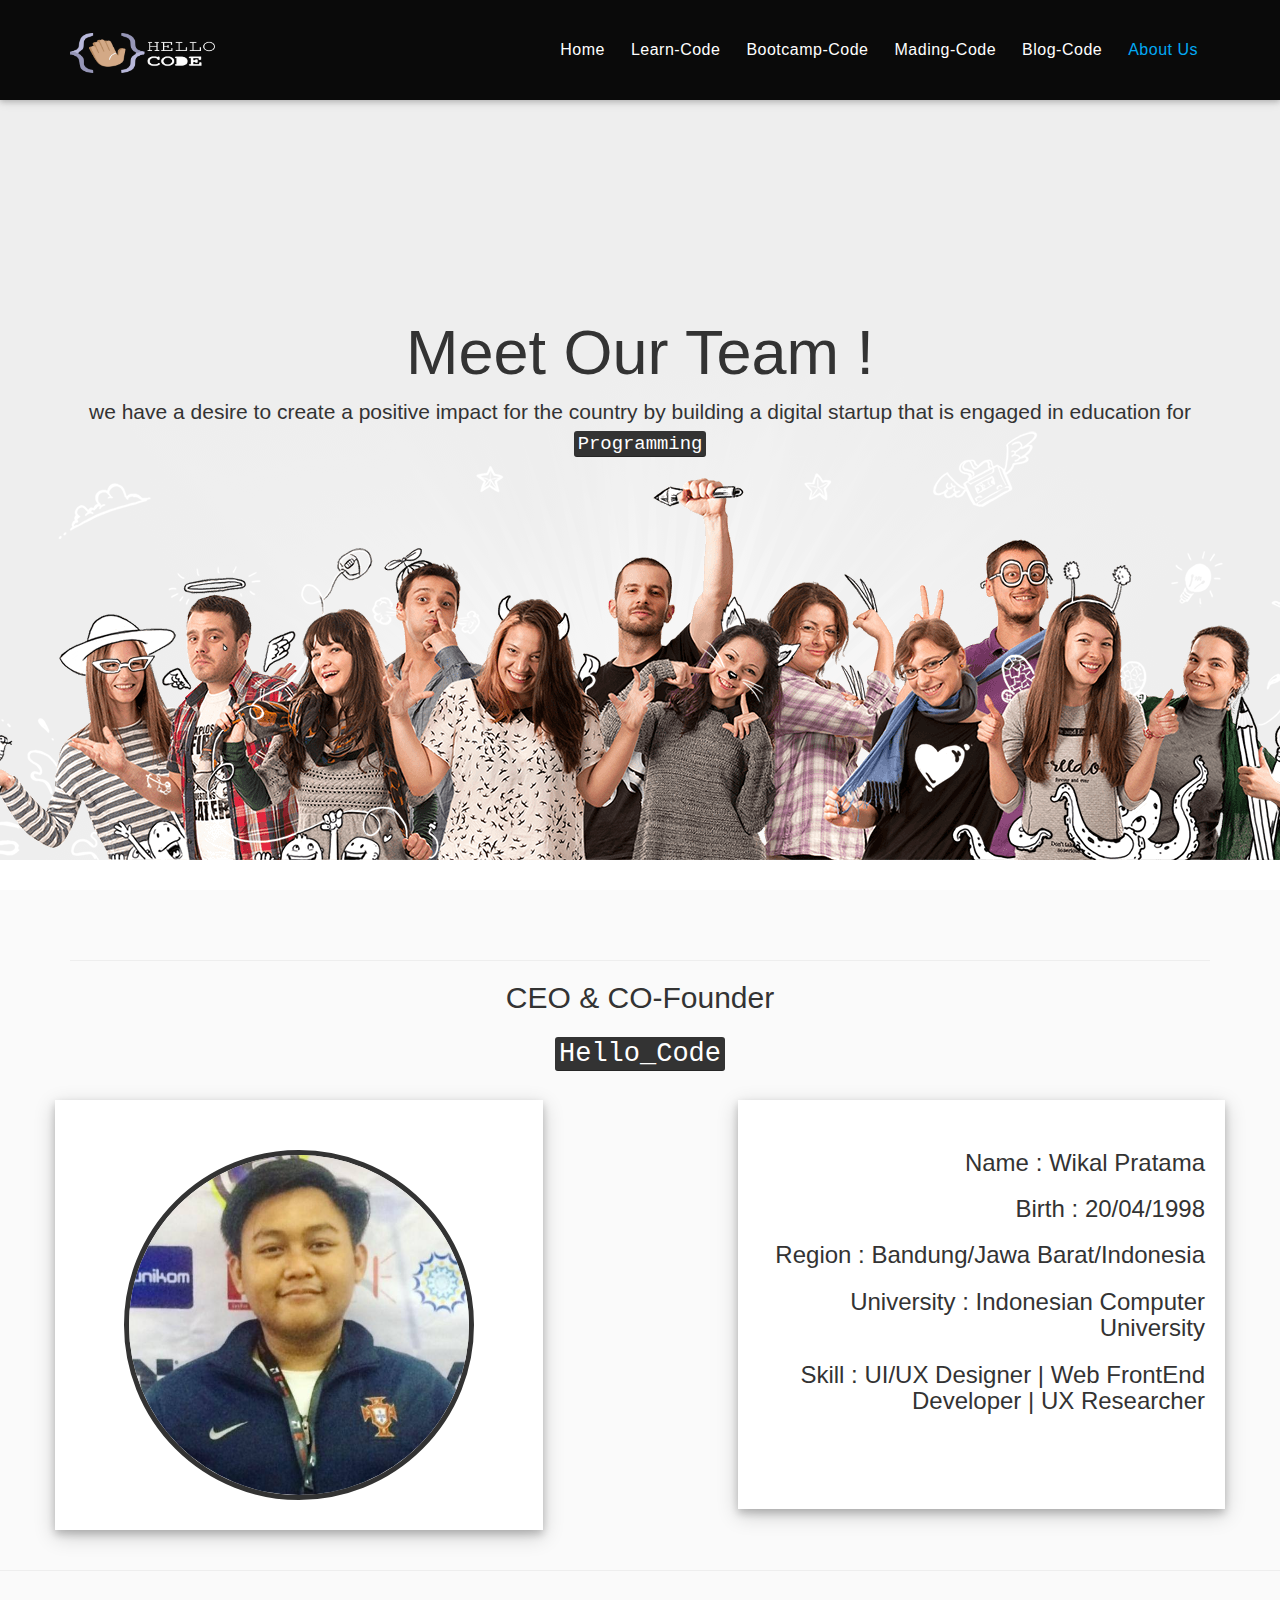
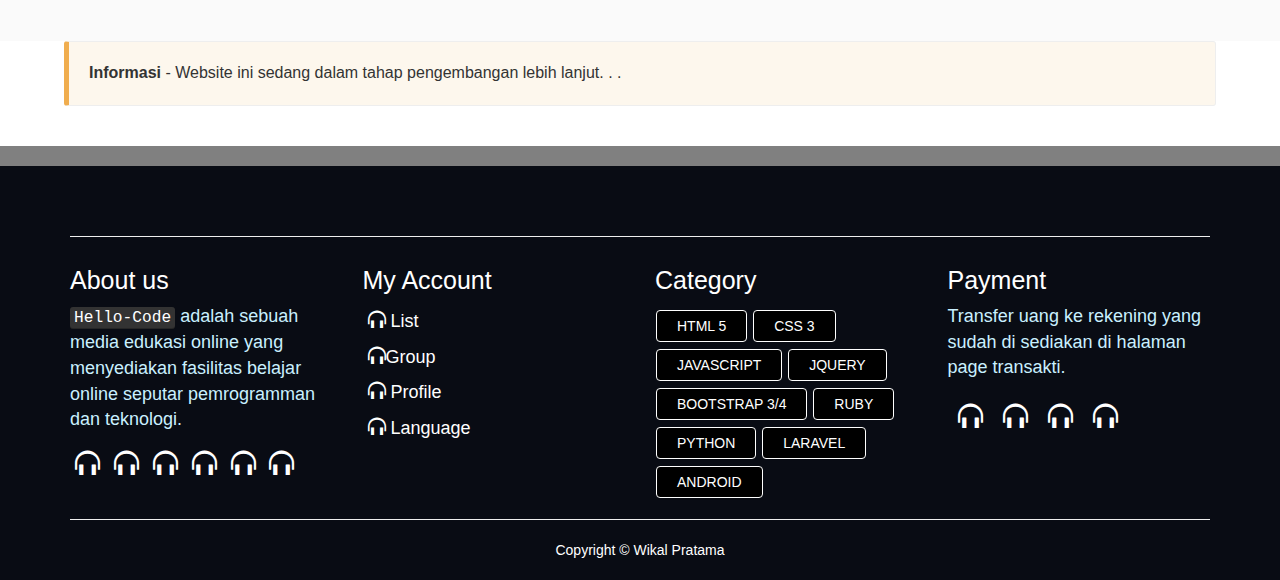
==== commit e5d4b9a3: "ganti about" ====
--- a/about.html
+++ b/about.html
@@ -99,20 +99,20 @@
         <section class="ceo text-center">
             <div class="container">
                 <hr>
-                <h2>CEO </h2>
+                <h2>CEO & CO-Founder </h2>
                 <h2><kbd>Hello_Code</kbd></h2>
                 <br>
                 <div class="row">
                     <div class="col-md-5" style="background-color: white; box-shadow: 0 4px 8px 0 rgba(0, 0, 0, 0.2), 0 6px 20px 0 rgba(0, 0, 0, 0.19); padding: 30px;">
                         <br>
-                        <img class="img img-circle animate" src="gambar/newwikal.jpg">
+                        <img class="img img-circle animate" src="gambar/wikaldawikal.jpg">
                     </div>
                     <div class="col-md-5 col-md-offset-2" style="background-color: white; box-shadow: 0 4px 8px 0 rgba(0, 0, 0, 0.2), 0 6px 20px 0 rgba(0, 0, 0, 0.19); padding: 30px; padding-bottom: 85px; margin-left: 154x; padding-right: 20px;">
                         <h3>Name : Wikal Pratama</h3>
                         <h3>Birth : 20/04/1998 </h3>
                         <h3>Region : Bandung/Jawa Barat/Indonesia </h3>
                         <h3>University : Indonesian Computer University </h3>
-                        <h3>Fashion : UI/UX Designer | Web FrontEnd Developer | UX Researcher</h3>
+                        <h3>Skill : UI/UX Designer | Web FrontEnd Developer | UX Researcher</h3>
                     </div>
                 </div>
             </div>
